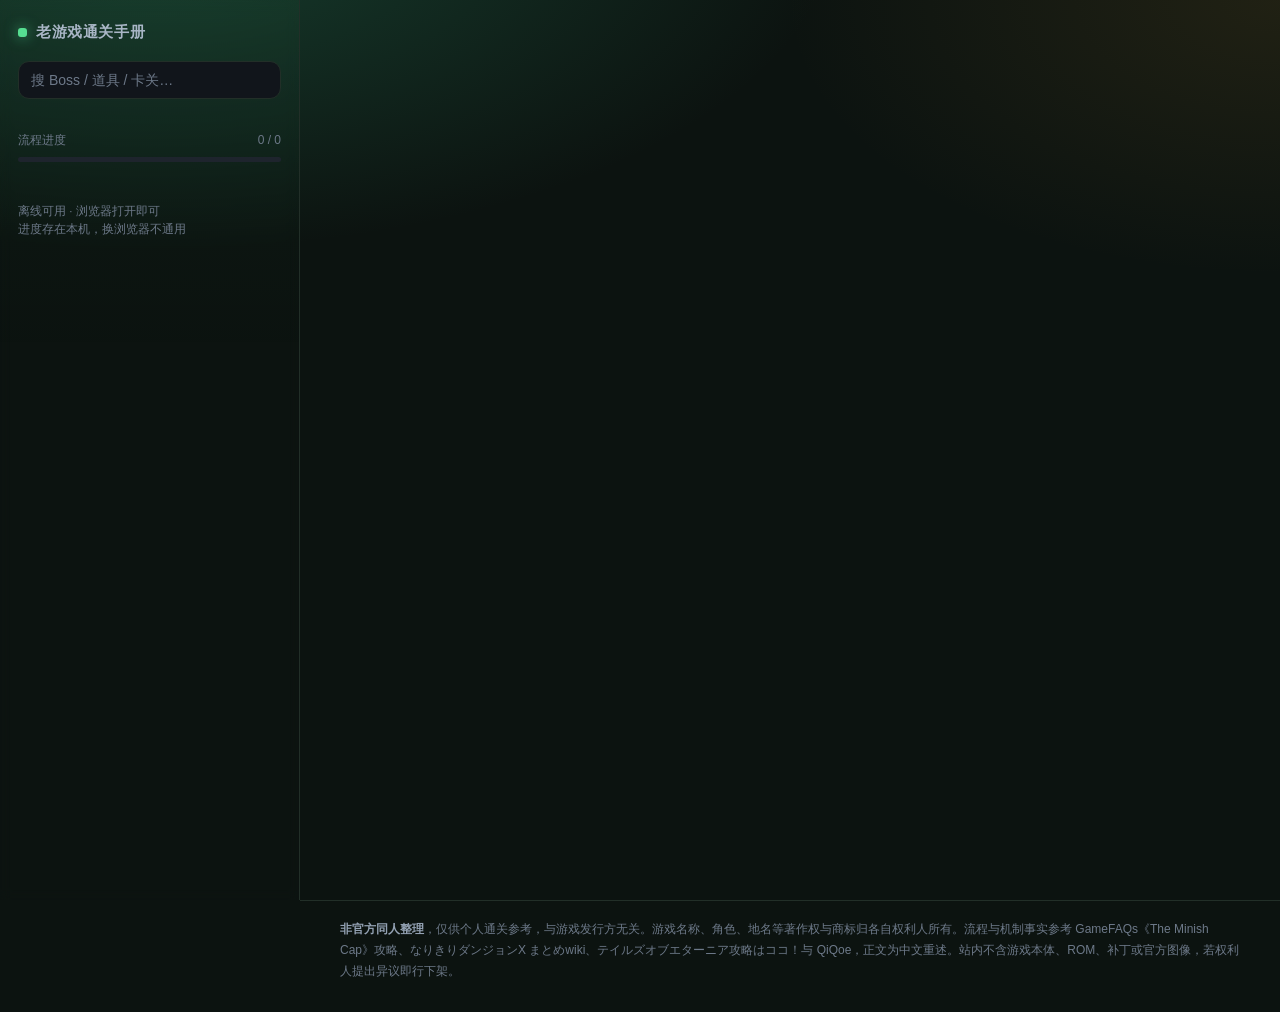
==== src/shell.html @ a6a01b3b "feat: 改名老游戏通关手册，加 favicon，补强校验与进度保护 - build：读真实数据校验结构、标签、主题、署名、favicon 与内联脚本语法 - 新增 progress.lock.js" ====
<!doctype html>
<html lang="zh-CN">
<head>
<meta charset="utf-8">
<meta name="viewport" content="width=device-width,initial-scale=1,viewport-fit=cover">
<meta name="theme-color" content="#0d0f13">
<title>老游戏通关手册 · 离线边玩边查</title>
<link rel="icon" type="image/svg+xml" href="data:image/svg+xml,%3Csvg xmlns='http://www.w3.org/2000/svg' viewBox='0 0 32 32'%3E%3Crect width='32' height='32' rx='7' fill='%2310161a'/%3E%3Crect x='5' y='6' width='22' height='15' rx='2.5' fill='%2356dd91'/%3E%3Cpath d='M10.5 13.5l4 4 7-7.5' fill='none' stroke='%2310161a' stroke-width='3' stroke-linecap='round' stroke-linejoin='round'/%3E%3Crect x='7' y='24' width='7' height='2.5' rx='1.25' fill='%23849cff'/%3E%3Ccircle cx='23' cy='25.25' r='2' fill='%23ffc861'/%3E%3C/svg%3E">
<style>
  /* ---------- 主题：默认 = 缩小帽（海拉尔绿 + 金） ---------- */
  body{
    --bg:#0c1310; --panel:#131b17; --panel2:#18211c;
    --line:#222f28; --line2:#2f4037;
    --acc:#56dd91; --acc2:#ffc861; --acc-ink:#052a1b;
    --done-title:#a7bcb0; --focus:#3d6a55;
    --glow1:rgba(38,124,90,.40); --glow2:rgba(150,112,40,.15);
    --pbar-a:#33b877; --pbar-b:#8ef0bd;
    --a04:rgba(86,221,145,.04); --a06:rgba(86,221,145,.06);
    --a09:rgba(86,221,145,.09); --a10:rgba(86,221,145,.10);
    --a12:rgba(86,221,145,.12); --a15:rgba(86,221,145,.15);
    --a22:rgba(86,221,145,.22); --a28:rgba(86,221,145,.28);
    --a45:rgba(86,221,145,.45); --a70:rgba(86,221,145,.70);
  }
  /* ---------- 主题：幻想传说 X（时空蓝 + 神枪金） ---------- */
  body[data-game="topx"]{
    --bg:#0a0c15; --panel:#131728; --panel2:#191e32;
    --line:#242a41; --line2:#323a58;
    --acc:#849cff; --acc2:#ffcf70; --acc-ink:#0a1030;
    --done-title:#a9b4d2; --focus:#4a5a9a;
    --glow1:rgba(46,62,152,.45); --glow2:rgba(118,72,168,.22);
    --pbar-a:#5a74e0; --pbar-b:#a9b8ff;
    --a04:rgba(132,156,255,.04); --a06:rgba(132,156,255,.06);
    --a09:rgba(132,156,255,.09); --a10:rgba(132,156,255,.10);
    --a12:rgba(132,156,255,.12); --a15:rgba(132,156,255,.15);
    --a22:rgba(132,156,255,.22); --a28:rgba(132,156,255,.28);
    --a45:rgba(132,156,255,.45); --a70:rgba(132,156,255,.70);
  }
  /* ---------- 主题：永恒传说（晶灵紫 + 水晶青） ---------- */
  body[data-game="eternia"]{
    --bg:#0b0a14; --panel:#141223; --panel2:#1a1730;
    --line:#272342; --line2:#353056;
    --acc:#b48cff; --acc2:#7ee0ff; --acc-ink:#170b33;
    --done-title:#b3aecb; --focus:#5b4a86;
    --glow1:rgba(88,56,168,.44); --glow2:rgba(36,118,150,.20);
    --pbar-a:#8a6be0; --pbar-b:#d4bcff;
    --a04:rgba(180,140,255,.04); --a06:rgba(180,140,255,.06);
    --a09:rgba(180,140,255,.09); --a10:rgba(180,140,255,.10);
    --a12:rgba(180,140,255,.12); --a15:rgba(180,140,255,.15);
    --a22:rgba(180,140,255,.22); --a28:rgba(180,140,255,.28);
    --a45:rgba(180,140,255,.45); --a70:rgba(180,140,255,.70);
  }

  *{box-sizing:border-box;-webkit-tap-highlight-color:transparent}
  html,body{height:100%}
  body{
    margin:0;color:#e7ecf3;
    font:16px/1.65 -apple-system,BlinkMacSystemFont,"PingFang SC","Hiragino Sans GB","Microsoft YaHei","Noto Sans SC",sans-serif;
    background:
      radial-gradient(1100px 520px at 12% -8%, var(--glow1), transparent 62%),
      radial-gradient(900px 500px at 100% 0%, var(--glow2), transparent 55%),
      var(--bg);
    background-attachment:fixed;
  }
  .app{display:grid;grid-template-columns:300px minmax(0,1fr);min-height:100vh;min-height:100dvh}

  /* ---------- rail ---------- */
  .rail{
    position:sticky;top:0;height:100vh;height:100dvh;overflow:auto;
    padding:20px 18px 24px;
    border-right:1px solid var(--line);
    background:linear-gradient(180deg, var(--a04), transparent 40%);
    backdrop-filter:blur(6px);
  }
  .brand{display:flex;align-items:center;gap:9px;font-weight:700;letter-spacing:.04em;font-size:15px;color:#a9b6c6}
  .brand i{width:9px;height:9px;border-radius:3px;background:var(--acc);display:block;box-shadow:0 0 14px var(--a70)}
  .search{margin:16px 0 14px}
  .search input{
    width:100%;padding:10px 12px;border-radius:11px;border:1px solid var(--line);
    background:#11151b;color:#e7ecf3;font-size:14px;outline:none;
  }
  .search input:focus{border-color:var(--focus);box-shadow:0 0 0 3px var(--a10)}
  .search input::placeholder{color:#6d7989}

  .gtabs{display:flex;flex-direction:column;gap:8px;margin-bottom:18px}
  .gtab{
    text-align:left;padding:10px 12px;border-radius:12px;cursor:pointer;
    border:1px solid var(--line);background:#12161d;color:#94a1b2;
    font-size:14px;line-height:1.35;transition:background-color .2s,border-color .2s;
  }
  .gtab b{display:block;font-size:14.5px;color:#e7ecf3;font-weight:600}
  .gtab b::before{content:"";display:inline-block;width:7px;height:7px;border-radius:2px;margin-right:7px;vertical-align:1px;background:var(--dot)}
  .gtab.on b::before{box-shadow:0 0 9px currentColor}
  .gtab span{font-size:12px;color:#6d7989}
  .gtab.on{border-color:var(--a45);background:var(--a09)}
  .gtab.on b{color:var(--acc)}

  .pwrap{margin:4px 0 18px}
  .ptext{display:flex;justify-content:space-between;font-size:12px;color:#6d7989;margin-bottom:6px}
  .pbar{height:5px;border-radius:99px;background:#1e242d;overflow:hidden}
  .pbar i{display:block;height:100%;width:0;border-radius:99px;background:linear-gradient(90deg,var(--pbar-a),var(--pbar-b));transition:width .3s}

  .toc{display:flex;flex-direction:column;gap:2px}
  .toc .tgroup{font-size:11.5px;letter-spacing:.12em;color:#6d7989;margin:14px 0 6px;text-transform:uppercase}
  .toc a{
    display:block;padding:6px 9px;border-radius:8px;color:#94a1b2;
    text-decoration:none;font-size:13.5px;border-left:2px solid transparent;
  }
  .toc a:hover{background:#151a21;color:#e7ecf3}
  .toc a.sub{padding-left:16px;font-size:13px;color:#6d7989}
  .toc a.sub.done{color:var(--done-title);text-decoration:line-through;opacity:.65}
  .railfoot{margin-top:22px;font-size:11.5px;color:#6d7989;line-height:1.6}

  .sitefoot{grid-column:2;border-top:1px solid var(--line);padding:18px 40px 30px;
    font-size:12px;color:#6d7989;line-height:1.75}
  .sitefoot p{margin:0 auto;max-width:900px}
  .sitefoot b{color:#93a1b3;font-weight:600}

  /* ---------- main ---------- */
  .main{padding:34px 40px 90px;max-width:900px;width:100%;margin:0 auto}

  .hero h1{margin:6px 0 4px;font-size:29px;letter-spacing:-.01em}
  .hero .sub{color:#94a1b2;font-size:14px}
  .metas{display:flex;flex-wrap:wrap;gap:8px;margin:16px 0 18px}
  .meta{font-size:12.5px;color:#c3cfdd;background:#151b23;border:1px solid var(--line);padding:5px 10px;border-radius:99px}
  .meta b{color:var(--acc);font-weight:600}
  .intro{color:#c2ccd9;font-size:15px;border-left:2px solid var(--line2);padding-left:14px;margin:0 0 22px}
  .intro p{margin:0 0 8px}
  .intro p:last-child{margin:0}

  .next{
    display:flex;gap:12px;align-items:center;padding:13px 15px;margin:0 0 30px;
    border-radius:14px;border:1px dashed var(--a45);background:var(--a06);
    font-size:14px;color:#cfe0ea;
  }
  .next b{color:var(--acc)}
  .next .k{font-size:11.5px;color:#6d7989;letter-spacing:.1em}

  h2.sec{font-size:13px;letter-spacing:.16em;color:#6d7989;text-transform:uppercase;margin:38px 0 14px;display:flex;align-items:center;gap:10px}
  h2.sec::after{content:"";flex:1;height:1px;background:var(--line)}

  /* ---------- chapter ---------- */
  .card{border:1px solid var(--line);border-radius:16px;background:linear-gradient(180deg,rgba(255,255,255,.022),transparent 55%),var(--panel);margin-bottom:10px;overflow:hidden}
  .chead{display:flex;align-items:center;gap:12px;padding:14px 14px;cursor:pointer;user-select:none}
  .cnum{
    flex:none;width:30px;height:30px;border-radius:9px;display:grid;place-items:center;
    font-size:13.5px;font-weight:700;color:var(--acc);
    background:var(--a10);border:1px solid var(--a22);
  }
  .ctitle{flex:1;min-width:0}
  .ctitle h3{margin:0;font-size:16px;font-weight:600;line-height:1.35}
  .carea{display:block;font-size:12px;color:#6d7989;margin-top:2px}
  .donebtn{
    flex:none;width:38px;height:38px;border-radius:11px;cursor:pointer;
    border:1px solid var(--line2);background:#141a21;color:#4d5a6b;font-size:16px;
  }
  .donebtn:hover{border-color:var(--focus);color:var(--acc)}
  .chapter.done{border-color:var(--a28);background:linear-gradient(180deg,var(--a04),transparent 60%),var(--panel)}
  .chapter.done .cnum{background:var(--acc);color:var(--acc-ink);border-color:var(--acc)}
  .chapter.done .donebtn{color:var(--acc);border-color:var(--a45);background:var(--a12)}
  .chapter.done h3{color:var(--done-title)}

  .cbody{display:none;padding:2px 16px 16px;border-top:1px dashed var(--line)}
  .chapter.open .cbody{display:block}
  .goal{margin:12px 0 8px;font-size:14.5px;color:#dbe4ee}
  .goal b{color:var(--acc);font-weight:600}

  ol.steps{margin:8px 0 12px;padding:0;list-style:none;counter-reset:s}
  ol.steps li{position:relative;padding-left:26px;margin:7px 0;font-size:14.5px;color:#c8d2de;line-height:1.7}
  ol.steps li::before{
    counter-increment:s;content:counter(s);
    position:absolute;left:0;top:3px;width:18px;height:18px;border-radius:6px;
    display:grid;place-items:center;font-size:11px;color:var(--acc);
    background:#1a232c;border:1px solid #27313d;
  }
  .chips{display:flex;flex-wrap:wrap;gap:6px;margin:10px 0 4px}
  .chip{font-size:12.5px;padding:3px 9px;border-radius:99px;background:#1b2330;border:1px solid #2b3544;color:#a9bdd2}
  .chip.key{color:var(--acc2);border-color:rgba(255,200,97,.3);background:rgba(255,200,97,.07)}
  .jp{font-style:normal;font-size:.84em;color:#6f7b8b;letter-spacing:.01em}
  .warn,.bossbox,.tip{margin:10px 0 0;padding:10px 12px;border-radius:10px;font-size:13.5px;line-height:1.65}
  .warn{border-left:3px solid var(--acc2);background:rgba(255,200,97,.06);color:#e8d5ac}
  .bossbox{border-left:3px solid #ff8a8a;background:rgba(255,138,138,.06);color:#efc5c5}
  .tip{border-left:3px solid #7ab8ff;background:rgba(122,184,255,.06);color:#c2d7ee}
  .warn b,.bossbox b,.tip b{font-weight:700}
  .warn b{color:var(--acc2)} .bossbox b{color:#ff8a8a} .tip b{color:#7ab8ff}

  /* ---------- qa ---------- */
  details.qa{border:1px solid var(--line);border-radius:12px;background:var(--panel);margin-bottom:8px;overflow:hidden}
  details.qa summary{list-style:none;cursor:pointer;padding:14px 14px;font-size:14.5px;display:flex;gap:10px;align-items:flex-start}
  details.qa summary::-webkit-details-marker{display:none}
  details.qa summary::before{content:"?";flex:none;width:20px;height:20px;border-radius:6px;display:grid;place-items:center;font-size:12px;font-weight:700;color:var(--acc2);background:rgba(255,200,97,.1);margin-top:1px}
  details.qa p{margin:0;padding:0 16px 14px 44px;color:#b9c5d3;font-size:14px}

  /* ---------- checklist ---------- */
  .cgroup{border:1px solid var(--line);border-radius:14px;background:var(--panel);padding:6px 6px 8px;margin-bottom:10px}
  .cgroup h4{margin:8px 10px 6px;font-size:12.5px;letter-spacing:.1em;color:#6d7989;display:flex;justify-content:space-between}
  .cgroup h4 span{color:#5b6a7a;letter-spacing:0}
  .cgroup h4.full{color:var(--acc)}
  label.chk{display:flex;gap:10px;align-items:flex-start;padding:10px 10px;border-radius:9px;cursor:pointer;font-size:14px;color:#c6d1de}
  label.chk:hover{background:#181e26}
  label.chk input{
    appearance:none;flex:none;width:19px;height:19px;margin:2px 0 0;border-radius:6px;
    border:1.5px solid #38424f;background:#12171d;cursor:pointer;position:relative;
  }
  label.chk input:checked{background:var(--a15);border-color:var(--acc)}
  label.chk input:checked::after{content:"";position:absolute;left:5px;top:1.5px;width:5px;height:10px;border:solid var(--acc);border-width:0 2px 2px 0;transform:rotate(42deg)}
  label.chk input:checked ~ span{color:#6d7c88;text-decoration:line-through}

  /* ---------- boss ---------- */
  .bossrow{display:grid;grid-template-columns:170px 1fr;gap:12px;padding:11px 14px;border-bottom:1px solid var(--line);font-size:14px}
  .bossrow:last-child{border-bottom:0}
  .bossrow .bn{color:#f0c9c9;font-weight:600}
  .bossrow .bn small{display:block;color:#6d7989;font-weight:400;font-size:12px;margin-top:2px}
  .bossrow .bt{color:#bcc8d6}

  .hidden{display:none !important}
  .nores{padding:24px;text-align:center;color:#6d7989;font-size:14px}

  @media (max-width:880px){
    .app{grid-template-columns:1fr}
    .rail{position:static;height:auto;border-right:0;border-bottom:1px solid var(--line);padding:14px 14px 12px}
    .brand{font-size:13px}
    .gtabs{flex-direction:row;margin-bottom:12px}
    .gtab{flex:1;padding:9px 10px}
    .gtab b{font-size:13px}
    .pwrap{margin-bottom:12px}
    .toc{display:none}
    .railfoot{display:none}
    .main{padding:22px 16px 80px;max-width:none}
    .sitefoot{grid-column:1;padding:16px 16px 26px}
    .hero h1{font-size:24px}
    .bossrow{grid-template-columns:1fr;gap:4px}
  }
</style>
</head>
<body>
<div class="app">
  <aside class="rail">
    <div class="brand"><i></i>老游戏通关手册</div>
    <div class="search"><input id="search" type="search" placeholder="搜 Boss / 道具 / 卡关…" autocomplete="off"></div>
    <div class="gtabs" id="gtabs"></div>
    <div class="pwrap">
      <div class="ptext"><span>流程进度</span><span id="ptext">0 / 0</span></div>
      <div class="pbar"><i id="pfill"></i></div>
    </div>
    <nav class="toc" id="toc"></nav>
    <div class="railfoot">离线可用 · 浏览器打开即可<br>进度存在本机，换浏览器不通用</div>
  </aside>
  <main class="main" id="main"></main>
  <footer class="sitefoot">
    <p><b>非官方同人整理</b>，仅供个人通关参考，与游戏发行方无关。游戏名称、角色、地名等著作权与商标归各自权利人所有。流程与机制事实参考 GameFAQs《The Minish Cap》攻略、なりきりダンジョンX まとめwiki、テイルズオブエターニア攻略はココ！与 QiQoe，正文为中文重述。站内不含游戏本体、ROM、补丁或官方图像，若权利人提出异议即行下架。</p>
  </footer>
</div>

<script>
/* =========================================================
   数据
   ========================================================= */
const GAMES = [
/* __GAMES__ */
];

/* =========================================================
   状态
   ========================================================= */
const KEY="retroGuide.v1";
let state={game:"minish",done:{},checks:{}};
try{
  const raw=localStorage.getItem(KEY);
  if(raw){
    const p=JSON.parse(raw);
    if(p&&p.done&&p.checks){state=p; if(!state.game)state.game="minish";}
  }
}catch(e){}
function save(){try{localStorage.setItem(KEY,JSON.stringify(state))}catch(e){}}

const $=(s,r=document)=>r.querySelector(s);
const esc=s=>String(s).replace(/&/g,"&amp;").replace(/</g,"&lt;").replace(/>/g,"&gt;");
const gid=()=>state.game;
const game=()=>GAMES.find(g=>g.id===state.game);
const doneList=()=>state.done[gid()]||(state.done[gid()]=[]);
const isDone=id=>doneList().includes(id);

/* =========================================================
   渲染
   ========================================================= */
function renderTabs(){
  $("#gtabs").innerHTML=GAMES.map(g=>
    `<button class="gtab ${g.id===state.game?"on":""}" data-g="${g.id}" style="--dot:${g.accent}"><b>${esc(g.short)}</b><span>${esc(g.tabs)}</span></button>`
  ).join("");
  $("#gtabs").querySelectorAll("[data-g]").forEach(b=>b.onclick=()=>{state.game=b.dataset.g;save();build();window.scrollTo({top:0});});
}

function renderToc(){
  const g=game();
  let h=`<div class="tgroup">本作</div>
    <a href="#top" data-go="top">概览</a>
    <a href="#flow" data-go="flow">流程（${g.chapters.length} 章）</a>
    <a href="#help" data-go="help">卡关急救</a>
    <a href="#collect" data-go="collect">收集清单</a>
    <a href="#boss" data-go="boss">Boss 速查</a>
    <div class="tgroup">章节</div>`;
  h+=g.chapters.map(c=>`<a href="#ch-${c.id}" data-go="ch-${c.id}" class="sub ${isDone(c.id)?"done":""}">${c.n}. ${esc(c.title)}</a>`).join("");
  $("#toc").innerHTML=h;
  $("#toc").querySelectorAll("[data-go]").forEach(a=>a.onclick=e=>{
    e.preventDefault();
    const t=document.getElementById(a.dataset.go);
    if(t){
      const card=t.closest(".chapter"); if(card)card.classList.add("open");
      t.scrollIntoView({behavior:"smooth",block:"start"});
    }
  });
}

function renderProgress(){
  const g=game();
  const total=g.chapters.length;
  const done=g.chapters.filter(c=>isDone(c.id)).length;
  const pct=total?Math.round(done/total*100):0;
  $("#pfill").style.width=pct+"%";
  $("#ptext").textContent=done+" / "+total;
}

function chapterHTML(c){
  const done=isDone(c.id);
  const searchTxt=[c.title,c.area,c.goal,(c.steps||[]).join(" "),(c.items||[]).join(" "),(c.warn||[]).join(" "),c.boss?c.boss.name+" "+c.boss.tip:""].join(" ").replace(/<[^>]+>/g," ").toLowerCase();
  return `<article class="card chapter ${done?"done":""}" id="ch-${c.id}" data-search="${esc(searchTxt)}">
    <header class="chead" data-toggle="${c.id}">
      <span class="cnum">${c.n}</span>
      <div class="ctitle"><h3>${esc(c.title)}</h3><span class="carea">${esc(c.area)}</span></div>
      <button class="donebtn" data-done="${c.id}" aria-pressed="${done}" title="标记完成">✓</button>
    </header>
    <div class="cbody">
      <p class="goal"><b>目标</b>　${c.goal}</p>
      <ol class="steps">${(c.steps||[]).map(s=>`<li>${s}</li>`).join("")}</ol>
      ${(c.items&&c.items.length)?`<div class="chips">${c.items.map(i=>`<span class="chip key">${esc(i)}</span>`).join("")}</div>`:""}
      ${(c.warn||[]).map(w=>`<div class="warn"><b>易漏 / 卡点</b>　${w}</div>`).join("")}
      ${c.boss?`<div class="bossbox"><b>${esc(c.boss.name)}</b>　${c.boss.tip}</div>`:""}
      ${c.tip?`<div class="tip"><b>提示</b>　${c.tip}</div>`:""}
    </div>
  </article>`;
}

function build(){
  const g=game();
  document.body.dataset.game=g.id;
  const mt=document.querySelector('meta[name="theme-color"]');
  if(mt)mt.setAttribute("content",getComputedStyle(document.body).getPropertyValue("--bg").trim());
  renderTabs();renderToc();renderProgress();
  const firstUndone=g.chapters.find(c=>!isDone(c.id));
  $("#main").innerHTML=`
  <div id="top">
    <section class="hero">
      <h1>${esc(g.title)}</h1>
      <div class="sub">${esc(g.sub)}</div>
      <div class="metas">${g.metas.map(m=>`<span class="meta">${m}</span>`).join("")}</div>
      <div class="intro">${g.intro.map(p=>`<p>${p}</p>`).join("")}</div>
      ${firstUndone?`<div class="next"><div style="flex:1"><div class="k">现在该做</div><b>第 ${firstUndone.n} 章 · ${esc(firstUndone.title)}</b></div></div>`:`<div class="next"><div style="flex:1"><b>全部章节已完成 · 去补收集吧</b></div></div>`}
    </section>
  </div>

  <h2 class="sec" id="flow">流程</h2>
  <div id="chapters">${g.chapters.length?g.chapters.map(chapterHTML).join(""):'<div class="nores">内容整理中…</div>'}</div>

  <h2 class="sec" id="help">卡关急救</h2>
  <div id="qas">${g.qa.length?g.qa.map(q=>{
      const t=(q.q+" "+q.a).toLowerCase();
      return `<details class="qa" data-search="${esc(t)}"><summary>${esc(q.q)}</summary><p>${q.a}</p></details>`;
    }).join(""):'<div class="nores">内容整理中…</div>'}</div>

  <h2 class="sec" id="collect">收集清单</h2>
  <div id="checks">${g.checks.length?g.checks.map((grp,gi)=>{
      const items=grp.items.map((it,i)=>{
        const k=gid()+"-"+gi+"-"+i;
        const on=!!(state.checks[gid()]&&state.checks[gid()][k]);
        return `<label class="chk" data-search="${esc(it.toLowerCase())}"><input type="checkbox" data-chk="${k}" ${on?"checked":""}><span>${esc(it)}</span></label>`;
      }).join("");
      return `<div class="cgroup"><h4>${esc(grp.t)}<span data-cnt="${gi}"></span></h4>${items}</div>`;
    }).join(""):'<div class="nores">内容整理中…</div>'}</div>

  <h2 class="sec" id="boss">Boss 速查</h2>
  <div id="bosses">${g.bosses.length?g.bosses.map(b=>`<div class="card"><div class="bossrow" data-search="${esc((b.n+" "+b.s+" "+b.t).toLowerCase())}"><div class="bn">${esc(b.n)}<small>${esc(b.s)}</small></div><div class="bt">${b.t}</div></div></div>`).join(""):'<div class="nores">内容整理中…</div>'}</div>
  `;

  // 章节折叠
  $("#chapters").querySelectorAll(".chead").forEach(hd=>{
    hd.onclick=e=>{
      if(e.target.closest("[data-done]"))return;
      hd.parentElement.classList.toggle("open");
    };
  });
  // 完成标记
  $("#chapters").querySelectorAll("[data-done]").forEach(btn=>{
    btn.onclick=e=>{
      e.stopPropagation();
      const id=btn.dataset.done,list=doneList(),i=list.indexOf(id);
      if(i>=0)list.splice(i,1);else list.push(id);
      save();
      btn.closest(".chapter").classList.toggle("done",isDone(id));
      btn.setAttribute("aria-pressed",isDone(id));
      renderProgress();renderToc();updateNext();
    };
  });
  // 默认展开第一个未完成
  if(firstUndone){const el=document.getElementById("ch-"+firstUndone.id);if(el)el.classList.add("open");}
  // 勾选
  $("#checks").querySelectorAll("input[data-chk]").forEach(cb=>{
    cb.onchange=()=>{
      const g2=state.checks[gid()]||(state.checks[gid()]={});
      if(cb.checked)g2[cb.dataset.chk]=1;else delete g2[cb.dataset.chk];
      save();updateCounts();
    };
  });
  updateCounts();
  applySearch($("#search").value);
}

function updateNext(){
  const g=game(), el=document.querySelector(".next"); if(!el)return;
  const c=g.chapters.find(x=>!isDone(x.id));
  el.innerHTML = c
    ? `<div style="flex:1"><div class="k">现在该做</div><b>第 ${c.n} 章 · ${esc(c.title)}</b></div>`
    : `<div style="flex:1"><b>全部章节已完成 · 去补收集吧</b></div>`;
}

function updateCounts(){
  const g=game();
  document.querySelectorAll(".cgroup").forEach((el,gi)=>{
    const boxes=el.querySelectorAll("input[data-chk]");
    const on=[...boxes].filter(b=>b.checked).length;
    const c=el.querySelector("[data-cnt]");
    if(c)c.textContent=on+" / "+boxes.length;
    el.querySelector("h4").classList.toggle("full",on===boxes.length&&boxes.length>0);
  });
}

function applySearch(q){
  q=(q||"").trim().toLowerCase();
  const nodes=document.querySelectorAll("[data-search]");
  let hits=0;
  nodes.forEach(n=>{
    const ok=!q||n.dataset.search.includes(q);
    n.classList.toggle("hidden",!ok);
    if(ok&&q)hits++;
  });
  document.querySelectorAll(".chapter").forEach(c=>{
    const ok=!q||!c.classList.contains("hidden");
    if(q&&ok)c.classList.add("open");
  });
  ["#qas","#checks"].forEach(sel=>{
    document.querySelectorAll(sel+" [data-search]").forEach(n=>{
      if(n.classList.contains("hidden"))n.style.display="none";else n.style.display="";
    });
  });
  let nr=$("#nores");
  if(q&&!hits){
    if(!nr){nr=document.createElement("div");nr.id="nores";nr.className="nores";nr.textContent="没有匹配，换个词试试";$("#main").appendChild(nr);}
  }else if(nr){nr.remove();}
}

$("#search").addEventListener("input",e=>applySearch(e.target.value));
build();
</script>
</body>
</html>
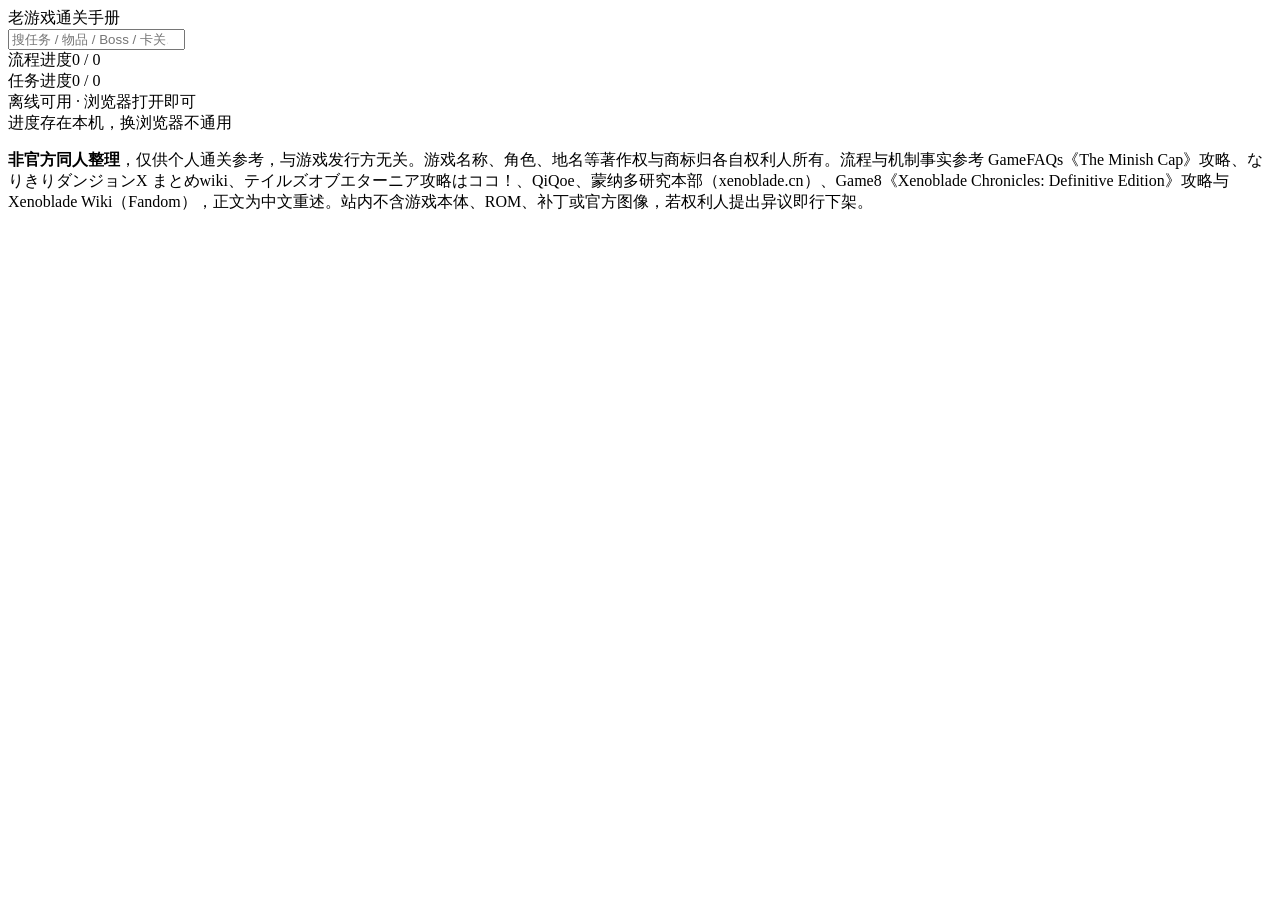
==== commit 566e19ac: "refactor(build): 把产物拆成 index.html + assets/ + games/，并接入异度之刃 - 构建从拼单文件改为生成骨架 index.html、样式 assets/ap" ====
--- a/src/shell.html
+++ b/src/shell.html
@@ -6,459 +6,34 @@
 <meta name="theme-color" content="#0d0f13">
 <title>老游戏通关手册 · 离线边玩边查</title>
 <link rel="icon" type="image/svg+xml" href="data:image/svg+xml,%3Csvg xmlns='http://www.w3.org/2000/svg' viewBox='0 0 32 32'%3E%3Crect width='32' height='32' rx='7' fill='%2310161a'/%3E%3Crect x='5' y='6' width='22' height='15' rx='2.5' fill='%2356dd91'/%3E%3Cpath d='M10.5 13.5l4 4 7-7.5' fill='none' stroke='%2310161a' stroke-width='3' stroke-linecap='round' stroke-linejoin='round'/%3E%3Crect x='7' y='24' width='7' height='2.5' rx='1.25' fill='%23849cff'/%3E%3Ccircle cx='23' cy='25.25' r='2' fill='%23ffc861'/%3E%3C/svg%3E">
-<style>
-  /* ---------- 主题：默认 = 缩小帽（海拉尔绿 + 金） ---------- */
-  body{
-    --bg:#0c1310; --panel:#131b17; --panel2:#18211c;
-    --line:#222f28; --line2:#2f4037;
-    --acc:#56dd91; --acc2:#ffc861; --acc-ink:#052a1b;
-    --done-title:#a7bcb0; --focus:#3d6a55;
-    --glow1:rgba(38,124,90,.40); --glow2:rgba(150,112,40,.15);
-    --pbar-a:#33b877; --pbar-b:#8ef0bd;
-    --a04:rgba(86,221,145,.04); --a06:rgba(86,221,145,.06);
-    --a09:rgba(86,221,145,.09); --a10:rgba(86,221,145,.10);
-    --a12:rgba(86,221,145,.12); --a15:rgba(86,221,145,.15);
-    --a22:rgba(86,221,145,.22); --a28:rgba(86,221,145,.28);
-    --a45:rgba(86,221,145,.45); --a70:rgba(86,221,145,.70);
-  }
-  /* ---------- 主题：幻想传说 X（时空蓝 + 神枪金） ---------- */
-  body[data-game="topx"]{
-    --bg:#0a0c15; --panel:#131728; --panel2:#191e32;
-    --line:#242a41; --line2:#323a58;
-    --acc:#849cff; --acc2:#ffcf70; --acc-ink:#0a1030;
-    --done-title:#a9b4d2; --focus:#4a5a9a;
-    --glow1:rgba(46,62,152,.45); --glow2:rgba(118,72,168,.22);
-    --pbar-a:#5a74e0; --pbar-b:#a9b8ff;
-    --a04:rgba(132,156,255,.04); --a06:rgba(132,156,255,.06);
-    --a09:rgba(132,156,255,.09); --a10:rgba(132,156,255,.10);
-    --a12:rgba(132,156,255,.12); --a15:rgba(132,156,255,.15);
-    --a22:rgba(132,156,255,.22); --a28:rgba(132,156,255,.28);
-    --a45:rgba(132,156,255,.45); --a70:rgba(132,156,255,.70);
-  }
-  /* ---------- 主题：永恒传说（晶灵紫 + 水晶青） ---------- */
-  body[data-game="eternia"]{
-    --bg:#0b0a14; --panel:#141223; --panel2:#1a1730;
-    --line:#272342; --line2:#353056;
-    --acc:#b48cff; --acc2:#7ee0ff; --acc-ink:#170b33;
-    --done-title:#b3aecb; --focus:#5b4a86;
-    --glow1:rgba(88,56,168,.44); --glow2:rgba(36,118,150,.20);
-    --pbar-a:#8a6be0; --pbar-b:#d4bcff;
-    --a04:rgba(180,140,255,.04); --a06:rgba(180,140,255,.06);
-    --a09:rgba(180,140,255,.09); --a10:rgba(180,140,255,.10);
-    --a12:rgba(180,140,255,.12); --a15:rgba(180,140,255,.15);
-    --a22:rgba(180,140,255,.22); --a28:rgba(180,140,255,.28);
-    --a45:rgba(180,140,255,.45); --a70:rgba(180,140,255,.70);
-  }
-
-  *{box-sizing:border-box;-webkit-tap-highlight-color:transparent}
-  html,body{height:100%}
-  body{
-    margin:0;color:#e7ecf3;
-    font:16px/1.65 -apple-system,BlinkMacSystemFont,"PingFang SC","Hiragino Sans GB","Microsoft YaHei","Noto Sans SC",sans-serif;
-    background:
-      radial-gradient(1100px 520px at 12% -8%, var(--glow1), transparent 62%),
-      radial-gradient(900px 500px at 100% 0%, var(--glow2), transparent 55%),
-      var(--bg);
-    background-attachment:fixed;
-  }
-  .app{display:grid;grid-template-columns:300px minmax(0,1fr);min-height:100vh;min-height:100dvh}
-
-  /* ---------- rail ---------- */
-  .rail{
-    position:sticky;top:0;height:100vh;height:100dvh;overflow:auto;
-    padding:20px 18px 24px;
-    border-right:1px solid var(--line);
-    background:linear-gradient(180deg, var(--a04), transparent 40%);
-    backdrop-filter:blur(6px);
-  }
-  .brand{display:flex;align-items:center;gap:9px;font-weight:700;letter-spacing:.04em;font-size:15px;color:#a9b6c6}
-  .brand i{width:9px;height:9px;border-radius:3px;background:var(--acc);display:block;box-shadow:0 0 14px var(--a70)}
-  .search{margin:16px 0 14px}
-  .search input{
-    width:100%;padding:10px 12px;border-radius:11px;border:1px solid var(--line);
-    background:#11151b;color:#e7ecf3;font-size:14px;outline:none;
-  }
-  .search input:focus{border-color:var(--focus);box-shadow:0 0 0 3px var(--a10)}
-  .search input::placeholder{color:#6d7989}
-
-  .gtabs{display:flex;flex-direction:column;gap:8px;margin-bottom:18px}
-  .gtab{
-    text-align:left;padding:10px 12px;border-radius:12px;cursor:pointer;
-    border:1px solid var(--line);background:#12161d;color:#94a1b2;
-    font-size:14px;line-height:1.35;transition:background-color .2s,border-color .2s;
-  }
-  .gtab b{display:block;font-size:14.5px;color:#e7ecf3;font-weight:600}
-  .gtab b::before{content:"";display:inline-block;width:7px;height:7px;border-radius:2px;margin-right:7px;vertical-align:1px;background:var(--dot)}
-  .gtab.on b::before{box-shadow:0 0 9px currentColor}
-  .gtab span{font-size:12px;color:#6d7989}
-  .gtab.on{border-color:var(--a45);background:var(--a09)}
-  .gtab.on b{color:var(--acc)}
-
-  .pwrap{margin:4px 0 18px}
-  .ptext{display:flex;justify-content:space-between;font-size:12px;color:#6d7989;margin-bottom:6px}
-  .pbar{height:5px;border-radius:99px;background:#1e242d;overflow:hidden}
-  .pbar i{display:block;height:100%;width:0;border-radius:99px;background:linear-gradient(90deg,var(--pbar-a),var(--pbar-b));transition:width .3s}
-
-  .toc{display:flex;flex-direction:column;gap:2px}
-  .toc .tgroup{font-size:11.5px;letter-spacing:.12em;color:#6d7989;margin:14px 0 6px;text-transform:uppercase}
-  .toc a{
-    display:block;padding:6px 9px;border-radius:8px;color:#94a1b2;
-    text-decoration:none;font-size:13.5px;border-left:2px solid transparent;
-  }
-  .toc a:hover{background:#151a21;color:#e7ecf3}
-  .toc a.sub{padding-left:16px;font-size:13px;color:#6d7989}
-  .toc a.sub.done{color:var(--done-title);text-decoration:line-through;opacity:.65}
-  .railfoot{margin-top:22px;font-size:11.5px;color:#6d7989;line-height:1.6}
-
-  .sitefoot{grid-column:2;border-top:1px solid var(--line);padding:18px 40px 30px;
-    font-size:12px;color:#6d7989;line-height:1.75}
-  .sitefoot p{margin:0 auto;max-width:900px}
-  .sitefoot b{color:#93a1b3;font-weight:600}
-
-  /* ---------- main ---------- */
-  .main{padding:34px 40px 90px;max-width:900px;width:100%;margin:0 auto}
-
-  .hero h1{margin:6px 0 4px;font-size:29px;letter-spacing:-.01em}
-  .hero .sub{color:#94a1b2;font-size:14px}
-  .metas{display:flex;flex-wrap:wrap;gap:8px;margin:16px 0 18px}
-  .meta{font-size:12.5px;color:#c3cfdd;background:#151b23;border:1px solid var(--line);padding:5px 10px;border-radius:99px}
-  .meta b{color:var(--acc);font-weight:600}
-  .intro{color:#c2ccd9;font-size:15px;border-left:2px solid var(--line2);padding-left:14px;margin:0 0 22px}
-  .intro p{margin:0 0 8px}
-  .intro p:last-child{margin:0}
-
-  .next{
-    display:flex;gap:12px;align-items:center;padding:13px 15px;margin:0 0 30px;
-    border-radius:14px;border:1px dashed var(--a45);background:var(--a06);
-    font-size:14px;color:#cfe0ea;
-  }
-  .next b{color:var(--acc)}
-  .next .k{font-size:11.5px;color:#6d7989;letter-spacing:.1em}
-
-  h2.sec{font-size:13px;letter-spacing:.16em;color:#6d7989;text-transform:uppercase;margin:38px 0 14px;display:flex;align-items:center;gap:10px}
-  h2.sec::after{content:"";flex:1;height:1px;background:var(--line)}
-
-  /* ---------- chapter ---------- */
-  .card{border:1px solid var(--line);border-radius:16px;background:linear-gradient(180deg,rgba(255,255,255,.022),transparent 55%),var(--panel);margin-bottom:10px;overflow:hidden}
-  .chead{display:flex;align-items:center;gap:12px;padding:14px 14px;cursor:pointer;user-select:none}
-  .cnum{
-    flex:none;width:30px;height:30px;border-radius:9px;display:grid;place-items:center;
-    font-size:13.5px;font-weight:700;color:var(--acc);
-    background:var(--a10);border:1px solid var(--a22);
-  }
-  .ctitle{flex:1;min-width:0}
-  .ctitle h3{margin:0;font-size:16px;font-weight:600;line-height:1.35}
-  .carea{display:block;font-size:12px;color:#6d7989;margin-top:2px}
-  .donebtn{
-    flex:none;width:38px;height:38px;border-radius:11px;cursor:pointer;
-    border:1px solid var(--line2);background:#141a21;color:#4d5a6b;font-size:16px;
-  }
-  .donebtn:hover{border-color:var(--focus);color:var(--acc)}
-  .chapter.done{border-color:var(--a28);background:linear-gradient(180deg,var(--a04),transparent 60%),var(--panel)}
-  .chapter.done .cnum{background:var(--acc);color:var(--acc-ink);border-color:var(--acc)}
-  .chapter.done .donebtn{color:var(--acc);border-color:var(--a45);background:var(--a12)}
-  .chapter.done h3{color:var(--done-title)}
-
-  .cbody{display:none;padding:2px 16px 16px;border-top:1px dashed var(--line)}
-  .chapter.open .cbody{display:block}
-  .goal{margin:12px 0 8px;font-size:14.5px;color:#dbe4ee}
-  .goal b{color:var(--acc);font-weight:600}
-
-  ol.steps{margin:8px 0 12px;padding:0;list-style:none;counter-reset:s}
-  ol.steps li{position:relative;padding-left:26px;margin:7px 0;font-size:14.5px;color:#c8d2de;line-height:1.7}
-  ol.steps li::before{
-    counter-increment:s;content:counter(s);
-    position:absolute;left:0;top:3px;width:18px;height:18px;border-radius:6px;
-    display:grid;place-items:center;font-size:11px;color:var(--acc);
-    background:#1a232c;border:1px solid #27313d;
-  }
-  .chips{display:flex;flex-wrap:wrap;gap:6px;margin:10px 0 4px}
-  .chip{font-size:12.5px;padding:3px 9px;border-radius:99px;background:#1b2330;border:1px solid #2b3544;color:#a9bdd2}
-  .chip.key{color:var(--acc2);border-color:rgba(255,200,97,.3);background:rgba(255,200,97,.07)}
-  .jp{font-style:normal;font-size:.84em;color:#6f7b8b;letter-spacing:.01em}
-  .warn,.bossbox,.tip{margin:10px 0 0;padding:10px 12px;border-radius:10px;font-size:13.5px;line-height:1.65}
-  .warn{border-left:3px solid var(--acc2);background:rgba(255,200,97,.06);color:#e8d5ac}
-  .bossbox{border-left:3px solid #ff8a8a;background:rgba(255,138,138,.06);color:#efc5c5}
-  .tip{border-left:3px solid #7ab8ff;background:rgba(122,184,255,.06);color:#c2d7ee}
-  .warn b,.bossbox b,.tip b{font-weight:700}
-  .warn b{color:var(--acc2)} .bossbox b{color:#ff8a8a} .tip b{color:#7ab8ff}
-
-  /* ---------- qa ---------- */
-  details.qa{border:1px solid var(--line);border-radius:12px;background:var(--panel);margin-bottom:8px;overflow:hidden}
-  details.qa summary{list-style:none;cursor:pointer;padding:14px 14px;font-size:14.5px;display:flex;gap:10px;align-items:flex-start}
-  details.qa summary::-webkit-details-marker{display:none}
-  details.qa summary::before{content:"?";flex:none;width:20px;height:20px;border-radius:6px;display:grid;place-items:center;font-size:12px;font-weight:700;color:var(--acc2);background:rgba(255,200,97,.1);margin-top:1px}
-  details.qa p{margin:0;padding:0 16px 14px 44px;color:#b9c5d3;font-size:14px}
-
-  /* ---------- checklist ---------- */
-  .cgroup{border:1px solid var(--line);border-radius:14px;background:var(--panel);padding:6px 6px 8px;margin-bottom:10px}
-  .cgroup h4{margin:8px 10px 6px;font-size:12.5px;letter-spacing:.1em;color:#6d7989;display:flex;justify-content:space-between}
-  .cgroup h4 span{color:#5b6a7a;letter-spacing:0}
-  .cgroup h4.full{color:var(--acc)}
-  label.chk{display:flex;gap:10px;align-items:flex-start;padding:10px 10px;border-radius:9px;cursor:pointer;font-size:14px;color:#c6d1de}
-  label.chk:hover{background:#181e26}
-  label.chk input{
-    appearance:none;flex:none;width:19px;height:19px;margin:2px 0 0;border-radius:6px;
-    border:1.5px solid #38424f;background:#12171d;cursor:pointer;position:relative;
-  }
-  label.chk input:checked{background:var(--a15);border-color:var(--acc)}
-  label.chk input:checked::after{content:"";position:absolute;left:5px;top:1.5px;width:5px;height:10px;border:solid var(--acc);border-width:0 2px 2px 0;transform:rotate(42deg)}
-  label.chk input:checked ~ span{color:#6d7c88;text-decoration:line-through}
-
-  /* ---------- boss ---------- */
-  .bossrow{display:grid;grid-template-columns:170px 1fr;gap:12px;padding:11px 14px;border-bottom:1px solid var(--line);font-size:14px}
-  .bossrow:last-child{border-bottom:0}
-  .bossrow .bn{color:#f0c9c9;font-weight:600}
-  .bossrow .bn small{display:block;color:#6d7989;font-weight:400;font-size:12px;margin-top:2px}
-  .bossrow .bt{color:#bcc8d6}
-
-  .hidden{display:none !important}
-  .nores{padding:24px;text-align:center;color:#6d7989;font-size:14px}
-
-  @media (max-width:880px){
-    .app{grid-template-columns:1fr}
-    .rail{position:static;height:auto;border-right:0;border-bottom:1px solid var(--line);padding:14px 14px 12px}
-    .brand{font-size:13px}
-    .gtabs{flex-direction:row;margin-bottom:12px}
-    .gtab{flex:1;padding:9px 10px}
-    .gtab b{font-size:13px}
-    .pwrap{margin-bottom:12px}
-    .toc{display:none}
-    .railfoot{display:none}
-    .main{padding:22px 16px 80px;max-width:none}
-    .sitefoot{grid-column:1;padding:16px 16px 26px}
-    .hero h1{font-size:24px}
-    .bossrow{grid-template-columns:1fr;gap:4px}
-  }
-</style>
+<link rel="stylesheet" href="assets/themes.css">
+<link rel="stylesheet" href="assets/app.css">
 </head>
 <body>
 <div class="app">
   <aside class="rail">
     <div class="brand"><i></i>老游戏通关手册</div>
-    <div class="search"><input id="search" type="search" placeholder="搜 Boss / 道具 / 卡关…" autocomplete="off"></div>
+    <div class="search"><input id="search" type="search" placeholder="搜任务 / 物品 / Boss / 卡关…" autocomplete="off"></div>
     <div class="gtabs" id="gtabs"></div>
     <div class="pwrap">
       <div class="ptext"><span>流程进度</span><span id="ptext">0 / 0</span></div>
       <div class="pbar"><i id="pfill"></i></div>
+    </div>
+    <div class="pwrap hidden" id="qpwrap">
+      <div class="ptext"><span>任务进度</span><span id="qptext">0 / 0</span></div>
+      <div class="pbar"><i id="qfillrail"></i></div>
     </div>
     <nav class="toc" id="toc"></nav>
     <div class="railfoot">离线可用 · 浏览器打开即可<br>进度存在本机，换浏览器不通用</div>
   </aside>
   <main class="main" id="main"></main>
   <footer class="sitefoot">
-    <p><b>非官方同人整理</b>，仅供个人通关参考，与游戏发行方无关。游戏名称、角色、地名等著作权与商标归各自权利人所有。流程与机制事实参考 GameFAQs《The Minish Cap》攻略、なりきりダンジョンX まとめwiki、テイルズオブエターニア攻略はココ！与 QiQoe，正文为中文重述。站内不含游戏本体、ROM、补丁或官方图像，若权利人提出异议即行下架。</p>
+    <p><b>非官方同人整理</b>，仅供个人通关参考，与游戏发行方无关。游戏名称、角色、地名等著作权与商标归各自权利人所有。流程与机制事实参考 GameFAQs《The Minish Cap》攻略、なりきりダンジョンX まとめwiki、テイルズオブエターニア攻略はココ！、QiQoe、蒙纳多研究本部（xenoblade.cn）、Game8《Xenoblade Chronicles: Definitive Edition》攻略与 Xenoblade Wiki（Fandom），正文为中文重述。站内不含游戏本体、ROM、补丁或官方图像，若权利人提出异议即行下架。</p>
   </footer>
 </div>
 
-<script>
-/* =========================================================
-   数据
-   ========================================================= */
-const GAMES = [
-/* __GAMES__ */
-];
-
-/* =========================================================
-   状态
-   ========================================================= */
-const KEY="retroGuide.v1";
-let state={game:"minish",done:{},checks:{}};
-try{
-  const raw=localStorage.getItem(KEY);
-  if(raw){
-    const p=JSON.parse(raw);
-    if(p&&p.done&&p.checks){state=p; if(!state.game)state.game="minish";}
-  }
-}catch(e){}
-function save(){try{localStorage.setItem(KEY,JSON.stringify(state))}catch(e){}}
-
-const $=(s,r=document)=>r.querySelector(s);
-const esc=s=>String(s).replace(/&/g,"&amp;").replace(/</g,"&lt;").replace(/>/g,"&gt;");
-const gid=()=>state.game;
-const game=()=>GAMES.find(g=>g.id===state.game);
-const doneList=()=>state.done[gid()]||(state.done[gid()]=[]);
-const isDone=id=>doneList().includes(id);
-
-/* =========================================================
-   渲染
-   ========================================================= */
-function renderTabs(){
-  $("#gtabs").innerHTML=GAMES.map(g=>
-    `<button class="gtab ${g.id===state.game?"on":""}" data-g="${g.id}" style="--dot:${g.accent}"><b>${esc(g.short)}</b><span>${esc(g.tabs)}</span></button>`
-  ).join("");
-  $("#gtabs").querySelectorAll("[data-g]").forEach(b=>b.onclick=()=>{state.game=b.dataset.g;save();build();window.scrollTo({top:0});});
-}
-
-function renderToc(){
-  const g=game();
-  let h=`<div class="tgroup">本作</div>
-    <a href="#top" data-go="top">概览</a>
-    <a href="#flow" data-go="flow">流程（${g.chapters.length} 章）</a>
-    <a href="#help" data-go="help">卡关急救</a>
-    <a href="#collect" data-go="collect">收集清单</a>
-    <a href="#boss" data-go="boss">Boss 速查</a>
-    <div class="tgroup">章节</div>`;
-  h+=g.chapters.map(c=>`<a href="#ch-${c.id}" data-go="ch-${c.id}" class="sub ${isDone(c.id)?"done":""}">${c.n}. ${esc(c.title)}</a>`).join("");
-  $("#toc").innerHTML=h;
-  $("#toc").querySelectorAll("[data-go]").forEach(a=>a.onclick=e=>{
-    e.preventDefault();
-    const t=document.getElementById(a.dataset.go);
-    if(t){
-      const card=t.closest(".chapter"); if(card)card.classList.add("open");
-      t.scrollIntoView({behavior:"smooth",block:"start"});
-    }
-  });
-}
-
-function renderProgress(){
-  const g=game();
-  const total=g.chapters.length;
-  const done=g.chapters.filter(c=>isDone(c.id)).length;
-  const pct=total?Math.round(done/total*100):0;
-  $("#pfill").style.width=pct+"%";
-  $("#ptext").textContent=done+" / "+total;
-}
-
-function chapterHTML(c){
-  const done=isDone(c.id);
-  const searchTxt=[c.title,c.area,c.goal,(c.steps||[]).join(" "),(c.items||[]).join(" "),(c.warn||[]).join(" "),c.boss?c.boss.name+" "+c.boss.tip:""].join(" ").replace(/<[^>]+>/g," ").toLowerCase();
-  return `<article class="card chapter ${done?"done":""}" id="ch-${c.id}" data-search="${esc(searchTxt)}">
-    <header class="chead" data-toggle="${c.id}">
-      <span class="cnum">${c.n}</span>
-      <div class="ctitle"><h3>${esc(c.title)}</h3><span class="carea">${esc(c.area)}</span></div>
-      <button class="donebtn" data-done="${c.id}" aria-pressed="${done}" title="标记完成">✓</button>
-    </header>
-    <div class="cbody">
-      <p class="goal"><b>目标</b>　${c.goal}</p>
-      <ol class="steps">${(c.steps||[]).map(s=>`<li>${s}</li>`).join("")}</ol>
-      ${(c.items&&c.items.length)?`<div class="chips">${c.items.map(i=>`<span class="chip key">${esc(i)}</span>`).join("")}</div>`:""}
-      ${(c.warn||[]).map(w=>`<div class="warn"><b>易漏 / 卡点</b>　${w}</div>`).join("")}
-      ${c.boss?`<div class="bossbox"><b>${esc(c.boss.name)}</b>　${c.boss.tip}</div>`:""}
-      ${c.tip?`<div class="tip"><b>提示</b>　${c.tip}</div>`:""}
-    </div>
-  </article>`;
-}
-
-function build(){
-  const g=game();
-  document.body.dataset.game=g.id;
-  const mt=document.querySelector('meta[name="theme-color"]');
-  if(mt)mt.setAttribute("content",getComputedStyle(document.body).getPropertyValue("--bg").trim());
-  renderTabs();renderToc();renderProgress();
-  const firstUndone=g.chapters.find(c=>!isDone(c.id));
-  $("#main").innerHTML=`
-  <div id="top">
-    <section class="hero">
-      <h1>${esc(g.title)}</h1>
-      <div class="sub">${esc(g.sub)}</div>
-      <div class="metas">${g.metas.map(m=>`<span class="meta">${m}</span>`).join("")}</div>
-      <div class="intro">${g.intro.map(p=>`<p>${p}</p>`).join("")}</div>
-      ${firstUndone?`<div class="next"><div style="flex:1"><div class="k">现在该做</div><b>第 ${firstUndone.n} 章 · ${esc(firstUndone.title)}</b></div></div>`:`<div class="next"><div style="flex:1"><b>全部章节已完成 · 去补收集吧</b></div></div>`}
-    </section>
-  </div>
-
-  <h2 class="sec" id="flow">流程</h2>
-  <div id="chapters">${g.chapters.length?g.chapters.map(chapterHTML).join(""):'<div class="nores">内容整理中…</div>'}</div>
-
-  <h2 class="sec" id="help">卡关急救</h2>
-  <div id="qas">${g.qa.length?g.qa.map(q=>{
-      const t=(q.q+" "+q.a).toLowerCase();
-      return `<details class="qa" data-search="${esc(t)}"><summary>${esc(q.q)}</summary><p>${q.a}</p></details>`;
-    }).join(""):'<div class="nores">内容整理中…</div>'}</div>
-
-  <h2 class="sec" id="collect">收集清单</h2>
-  <div id="checks">${g.checks.length?g.checks.map((grp,gi)=>{
-      const items=grp.items.map((it,i)=>{
-        const k=gid()+"-"+gi+"-"+i;
-        const on=!!(state.checks[gid()]&&state.checks[gid()][k]);
-        return `<label class="chk" data-search="${esc(it.toLowerCase())}"><input type="checkbox" data-chk="${k}" ${on?"checked":""}><span>${esc(it)}</span></label>`;
-      }).join("");
-      return `<div class="cgroup"><h4>${esc(grp.t)}<span data-cnt="${gi}"></span></h4>${items}</div>`;
-    }).join(""):'<div class="nores">内容整理中…</div>'}</div>
-
-  <h2 class="sec" id="boss">Boss 速查</h2>
-  <div id="bosses">${g.bosses.length?g.bosses.map(b=>`<div class="card"><div class="bossrow" data-search="${esc((b.n+" "+b.s+" "+b.t).toLowerCase())}"><div class="bn">${esc(b.n)}<small>${esc(b.s)}</small></div><div class="bt">${b.t}</div></div></div>`).join(""):'<div class="nores">内容整理中…</div>'}</div>
-  `;
-
-  // 章节折叠
-  $("#chapters").querySelectorAll(".chead").forEach(hd=>{
-    hd.onclick=e=>{
-      if(e.target.closest("[data-done]"))return;
-      hd.parentElement.classList.toggle("open");
-    };
-  });
-  // 完成标记
-  $("#chapters").querySelectorAll("[data-done]").forEach(btn=>{
-    btn.onclick=e=>{
-      e.stopPropagation();
-      const id=btn.dataset.done,list=doneList(),i=list.indexOf(id);
-      if(i>=0)list.splice(i,1);else list.push(id);
-      save();
-      btn.closest(".chapter").classList.toggle("done",isDone(id));
-      btn.setAttribute("aria-pressed",isDone(id));
-      renderProgress();renderToc();updateNext();
-    };
-  });
-  // 默认展开第一个未完成
-  if(firstUndone){const el=document.getElementById("ch-"+firstUndone.id);if(el)el.classList.add("open");}
-  // 勾选
-  $("#checks").querySelectorAll("input[data-chk]").forEach(cb=>{
-    cb.onchange=()=>{
-      const g2=state.checks[gid()]||(state.checks[gid()]={});
-      if(cb.checked)g2[cb.dataset.chk]=1;else delete g2[cb.dataset.chk];
-      save();updateCounts();
-    };
-  });
-  updateCounts();
-  applySearch($("#search").value);
-}
-
-function updateNext(){
-  const g=game(), el=document.querySelector(".next"); if(!el)return;
-  const c=g.chapters.find(x=>!isDone(x.id));
-  el.innerHTML = c
-    ? `<div style="flex:1"><div class="k">现在该做</div><b>第 ${c.n} 章 · ${esc(c.title)}</b></div>`
-    : `<div style="flex:1"><b>全部章节已完成 · 去补收集吧</b></div>`;
-}
-
-function updateCounts(){
-  const g=game();
-  document.querySelectorAll(".cgroup").forEach((el,gi)=>{
-    const boxes=el.querySelectorAll("input[data-chk]");
-    const on=[...boxes].filter(b=>b.checked).length;
-    const c=el.querySelector("[data-cnt]");
-    if(c)c.textContent=on+" / "+boxes.length;
-    el.querySelector("h4").classList.toggle("full",on===boxes.length&&boxes.length>0);
-  });
-}
-
-function applySearch(q){
-  q=(q||"").trim().toLowerCase();
-  const nodes=document.querySelectorAll("[data-search]");
-  let hits=0;
-  nodes.forEach(n=>{
-    const ok=!q||n.dataset.search.includes(q);
-    n.classList.toggle("hidden",!ok);
-    if(ok&&q)hits++;
-  });
-  document.querySelectorAll(".chapter").forEach(c=>{
-    const ok=!q||!c.classList.contains("hidden");
-    if(q&&ok)c.classList.add("open");
-  });
-  ["#qas","#checks"].forEach(sel=>{
-    document.querySelectorAll(sel+" [data-search]").forEach(n=>{
-      if(n.classList.contains("hidden"))n.style.display="none";else n.style.display="";
-    });
-  });
-  let nr=$("#nores");
-  if(q&&!hits){
-    if(!nr){nr=document.createElement("div");nr.id="nores";nr.className="nores";nr.textContent="没有匹配，换个词试试";$("#main").appendChild(nr);}
-  }else if(nr){nr.remove();}
-}
-
-$("#search").addEventListener("input",e=>applySearch(e.target.value));
-build();
-</script>
+<script src="games/index.js"></script>
+<!-- __GAME_SCRIPTS__ -->
+<script src="assets/app.js"></script>
 </body>
 </html>
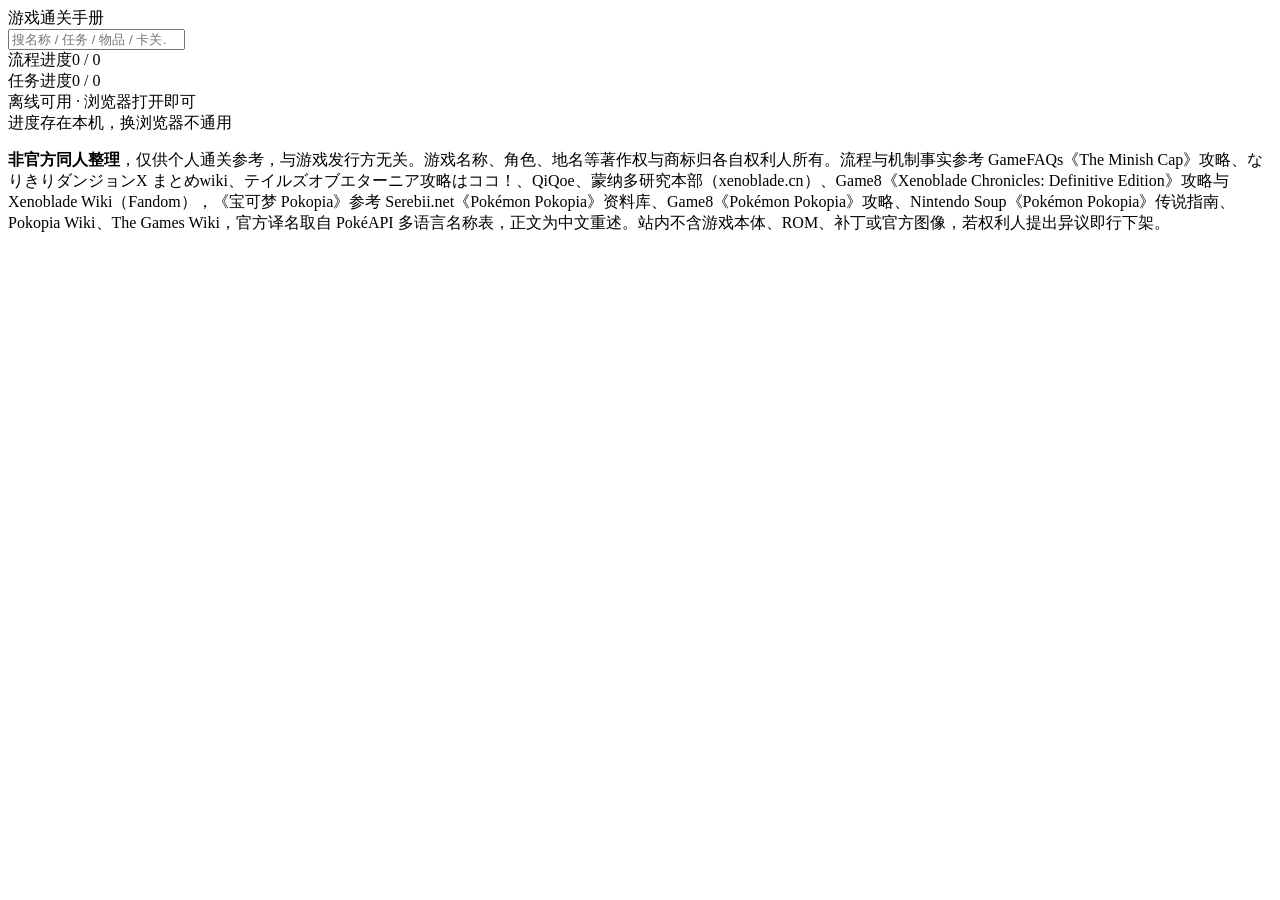
==== commit e6abb78a: "feat: 加入 Switch 2《宝可梦 Pokopia》，站名改为游戏通关手册 流程 6 章、传说速查 14 只、图鉴速查 620 条；catalogMeta/bossMeta 让图鉴与传说页用自" ====
--- a/src/shell.html
+++ b/src/shell.html
@@ -4,7 +4,7 @@
 <meta charset="utf-8">
 <meta name="viewport" content="width=device-width,initial-scale=1,viewport-fit=cover">
 <meta name="theme-color" content="#0d0f13">
-<title>老游戏通关手册 · 离线边玩边查</title>
+<title>游戏通关手册 · 离线边玩边查</title>
 <link rel="icon" type="image/svg+xml" href="data:image/svg+xml,%3Csvg xmlns='http://www.w3.org/2000/svg' viewBox='0 0 32 32'%3E%3Crect width='32' height='32' rx='7' fill='%2310161a'/%3E%3Crect x='5' y='6' width='22' height='15' rx='2.5' fill='%2356dd91'/%3E%3Cpath d='M10.5 13.5l4 4 7-7.5' fill='none' stroke='%2310161a' stroke-width='3' stroke-linecap='round' stroke-linejoin='round'/%3E%3Crect x='7' y='24' width='7' height='2.5' rx='1.25' fill='%23849cff'/%3E%3Ccircle cx='23' cy='25.25' r='2' fill='%23ffc861'/%3E%3C/svg%3E">
 <link rel="stylesheet" href="assets/themes.css">
 <link rel="stylesheet" href="assets/app.css">
@@ -12,8 +12,8 @@
 <body>
 <div class="app">
   <aside class="rail">
-    <div class="brand"><i></i>老游戏通关手册</div>
-    <div class="search"><input id="search" type="search" placeholder="搜任务 / 物品 / Boss / 卡关…" autocomplete="off"></div>
+    <div class="brand"><i></i>游戏通关手册</div>
+    <div class="search"><input id="search" type="search" placeholder="搜名称 / 任务 / 物品 / 卡关…" autocomplete="off"></div>
     <div class="gtabs" id="gtabs"></div>
     <div class="pwrap">
       <div class="ptext"><span>流程进度</span><span id="ptext">0 / 0</span></div>
@@ -28,7 +28,7 @@
   </aside>
   <main class="main" id="main"></main>
   <footer class="sitefoot">
-    <p><b>非官方同人整理</b>，仅供个人通关参考，与游戏发行方无关。游戏名称、角色、地名等著作权与商标归各自权利人所有。流程与机制事实参考 GameFAQs《The Minish Cap》攻略、なりきりダンジョンX まとめwiki、テイルズオブエターニア攻略はココ！、QiQoe、蒙纳多研究本部（xenoblade.cn）、Game8《Xenoblade Chronicles: Definitive Edition》攻略与 Xenoblade Wiki（Fandom），正文为中文重述。站内不含游戏本体、ROM、补丁或官方图像，若权利人提出异议即行下架。</p>
+    <p><b>非官方同人整理</b>，仅供个人通关参考，与游戏发行方无关。游戏名称、角色、地名等著作权与商标归各自权利人所有。流程与机制事实参考 GameFAQs《The Minish Cap》攻略、なりきりダンジョンX まとめwiki、テイルズオブエターニア攻略はココ！、QiQoe、蒙纳多研究本部（xenoblade.cn）、Game8《Xenoblade Chronicles: Definitive Edition》攻略与 Xenoblade Wiki（Fandom），《宝可梦 Pokopia》参考 Serebii.net《Pokémon Pokopia》资料库、Game8《Pokémon Pokopia》攻略、Nintendo Soup《Pokémon Pokopia》传说指南、Pokopia Wiki、The Games Wiki，官方译名取自 PokéAPI 多语言名称表，正文为中文重述。站内不含游戏本体、ROM、补丁或官方图像，若权利人提出异议即行下架。</p>
   </footer>
 </div>
 
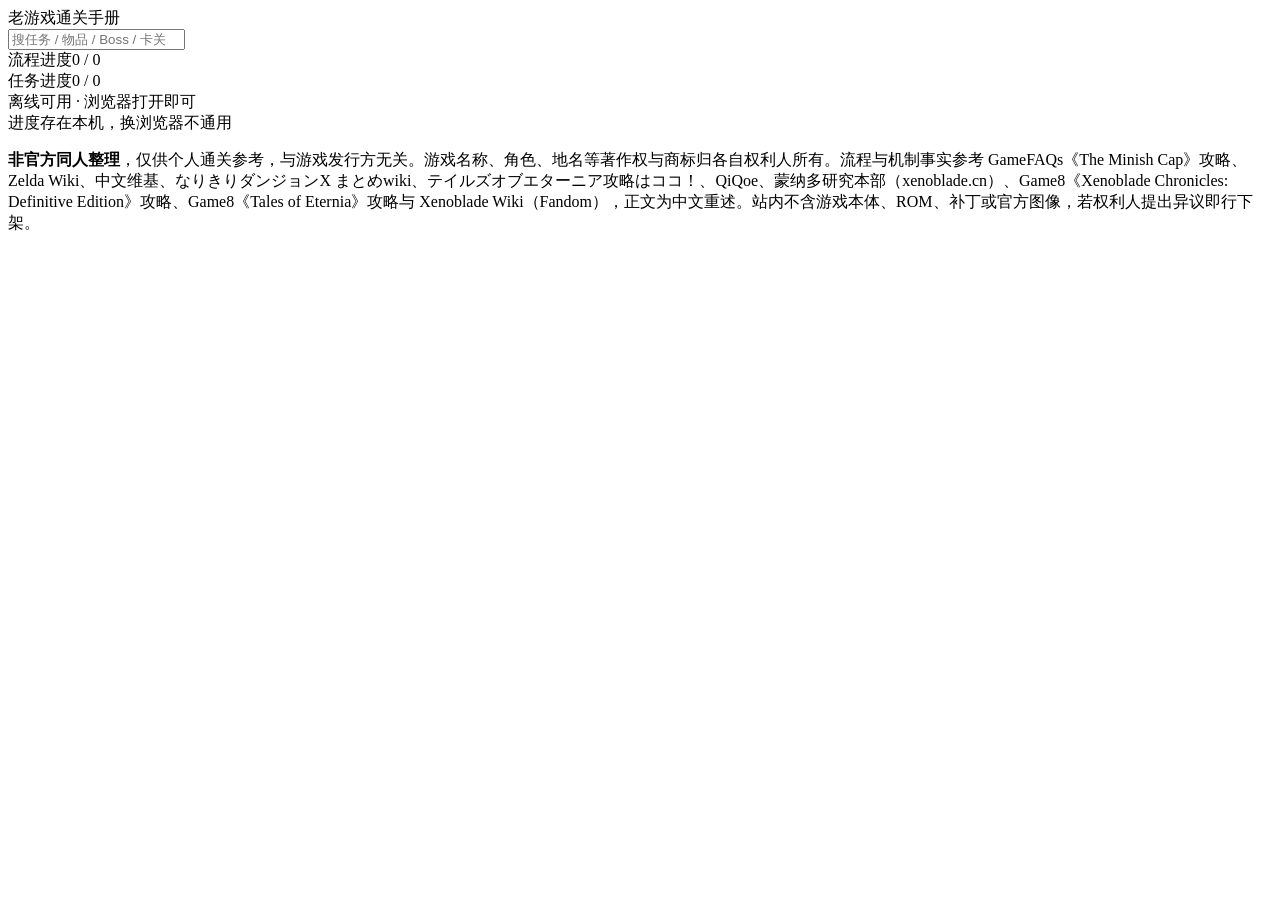
==== commit 9f39e0f8: "fix: 校对四作攻略内容并对齐译名 - 异度之刃：按蒙纳多研究本部修正译名、用词、主线步骤与 Boss 打法，清除英文残留 - 缩小帽：修正光箭时限和挖掘手套位置，补全最终战打法，译名取 Zelda" ====
--- a/src/shell.html
+++ b/src/shell.html
@@ -4,7 +4,7 @@
 <meta charset="utf-8">
 <meta name="viewport" content="width=device-width,initial-scale=1,viewport-fit=cover">
 <meta name="theme-color" content="#0d0f13">
-<title>游戏通关手册 · 离线边玩边查</title>
+<title>老游戏通关手册 · 离线边玩边查</title>
 <link rel="icon" type="image/svg+xml" href="data:image/svg+xml,%3Csvg xmlns='http://www.w3.org/2000/svg' viewBox='0 0 32 32'%3E%3Crect width='32' height='32' rx='7' fill='%2310161a'/%3E%3Crect x='5' y='6' width='22' height='15' rx='2.5' fill='%2356dd91'/%3E%3Cpath d='M10.5 13.5l4 4 7-7.5' fill='none' stroke='%2310161a' stroke-width='3' stroke-linecap='round' stroke-linejoin='round'/%3E%3Crect x='7' y='24' width='7' height='2.5' rx='1.25' fill='%23849cff'/%3E%3Ccircle cx='23' cy='25.25' r='2' fill='%23ffc861'/%3E%3C/svg%3E">
 <link rel="stylesheet" href="assets/themes.css">
 <link rel="stylesheet" href="assets/app.css">
@@ -12,8 +12,8 @@
 <body>
 <div class="app">
   <aside class="rail">
-    <div class="brand"><i></i>游戏通关手册</div>
-    <div class="search"><input id="search" type="search" placeholder="搜名称 / 任务 / 物品 / 卡关…" autocomplete="off"></div>
+    <div class="brand"><i></i>老游戏通关手册</div>
+    <div class="search"><input id="search" type="search" placeholder="搜任务 / 物品 / Boss / 卡关…" autocomplete="off"></div>
     <div class="gtabs" id="gtabs"></div>
     <div class="pwrap">
       <div class="ptext"><span>流程进度</span><span id="ptext">0 / 0</span></div>
@@ -28,7 +28,7 @@
   </aside>
   <main class="main" id="main"></main>
   <footer class="sitefoot">
-    <p><b>非官方同人整理</b>，仅供个人通关参考，与游戏发行方无关。游戏名称、角色、地名等著作权与商标归各自权利人所有。流程与机制事实参考 GameFAQs《The Minish Cap》攻略、なりきりダンジョンX まとめwiki、テイルズオブエターニア攻略はココ！、QiQoe、蒙纳多研究本部（xenoblade.cn）、Game8《Xenoblade Chronicles: Definitive Edition》攻略与 Xenoblade Wiki（Fandom），《宝可梦 Pokopia》参考 Serebii.net《Pokémon Pokopia》资料库、Game8《Pokémon Pokopia》攻略、Nintendo Soup《Pokémon Pokopia》传说指南、Pokopia Wiki、The Games Wiki，官方译名取自 PokéAPI 多语言名称表，正文为中文重述。站内不含游戏本体、ROM、补丁或官方图像，若权利人提出异议即行下架。</p>
+    <p><b>非官方同人整理</b>，仅供个人通关参考，与游戏发行方无关。游戏名称、角色、地名等著作权与商标归各自权利人所有。流程与机制事实参考 GameFAQs《The Minish Cap》攻略、Zelda Wiki、中文维基、なりきりダンジョンX まとめwiki、テイルズオブエターニア攻略はココ！、QiQoe、蒙纳多研究本部（xenoblade.cn）、Game8《Xenoblade Chronicles: Definitive Edition》攻略、Game8《Tales of Eternia》攻略与 Xenoblade Wiki（Fandom），正文为中文重述。站内不含游戏本体、ROM、补丁或官方图像，若权利人提出异议即行下架。</p>
   </footer>
 </div>
 
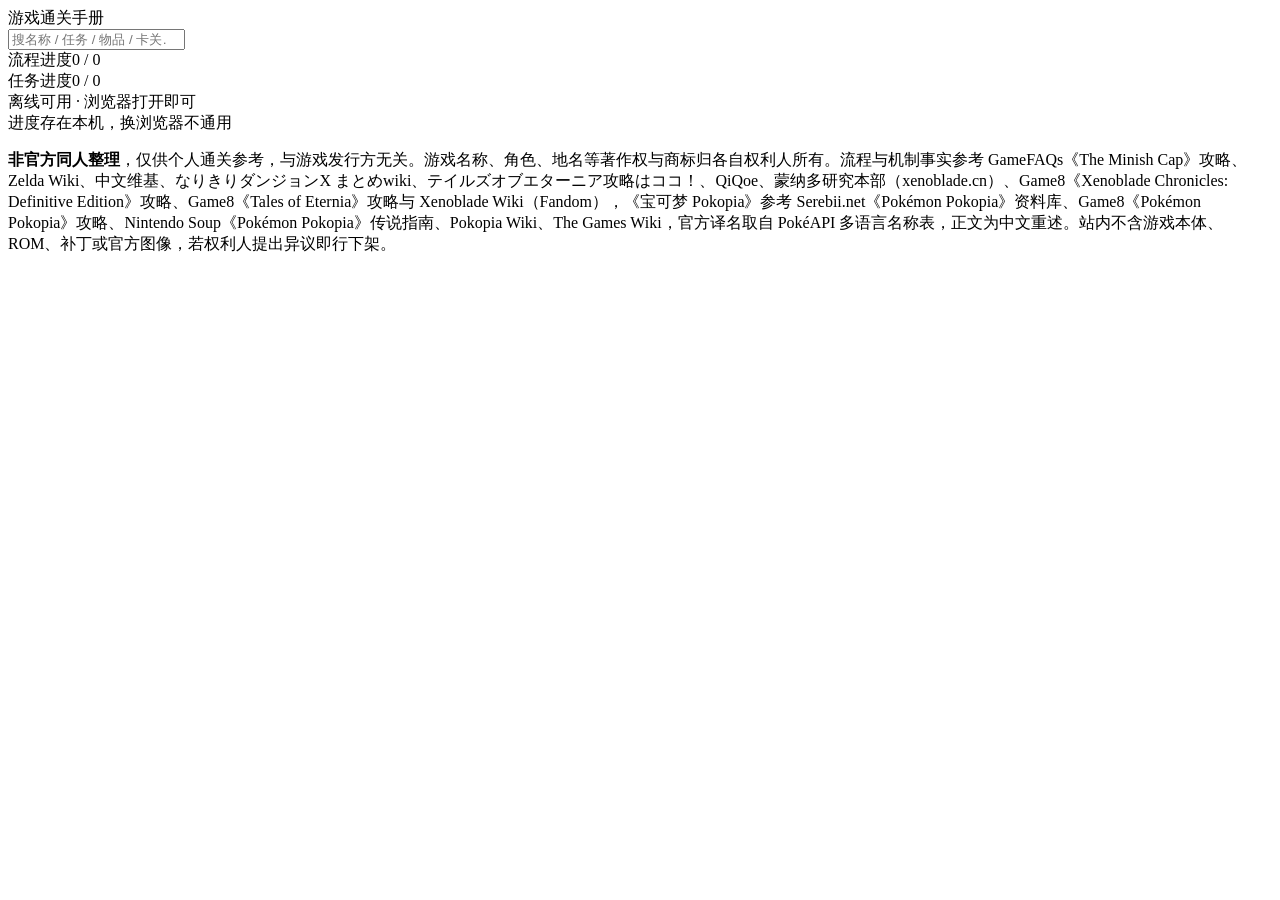
==== commit 4bfed1e8: "merge: 合入 main 的 Pokopia 与站名调整，保留四作校对" ====
--- a/src/shell.html
+++ b/src/shell.html
@@ -4,7 +4,7 @@
 <meta charset="utf-8">
 <meta name="viewport" content="width=device-width,initial-scale=1,viewport-fit=cover">
 <meta name="theme-color" content="#0d0f13">
-<title>老游戏通关手册 · 离线边玩边查</title>
+<title>游戏通关手册 · 离线边玩边查</title>
 <link rel="icon" type="image/svg+xml" href="data:image/svg+xml,%3Csvg xmlns='http://www.w3.org/2000/svg' viewBox='0 0 32 32'%3E%3Crect width='32' height='32' rx='7' fill='%2310161a'/%3E%3Crect x='5' y='6' width='22' height='15' rx='2.5' fill='%2356dd91'/%3E%3Cpath d='M10.5 13.5l4 4 7-7.5' fill='none' stroke='%2310161a' stroke-width='3' stroke-linecap='round' stroke-linejoin='round'/%3E%3Crect x='7' y='24' width='7' height='2.5' rx='1.25' fill='%23849cff'/%3E%3Ccircle cx='23' cy='25.25' r='2' fill='%23ffc861'/%3E%3C/svg%3E">
 <link rel="stylesheet" href="assets/themes.css">
 <link rel="stylesheet" href="assets/app.css">
@@ -12,8 +12,8 @@
 <body>
 <div class="app">
   <aside class="rail">
-    <div class="brand"><i></i>老游戏通关手册</div>
-    <div class="search"><input id="search" type="search" placeholder="搜任务 / 物品 / Boss / 卡关…" autocomplete="off"></div>
+    <div class="brand"><i></i>游戏通关手册</div>
+    <div class="search"><input id="search" type="search" placeholder="搜名称 / 任务 / 物品 / 卡关…" autocomplete="off"></div>
     <div class="gtabs" id="gtabs"></div>
     <div class="pwrap">
       <div class="ptext"><span>流程进度</span><span id="ptext">0 / 0</span></div>
@@ -28,7 +28,7 @@
   </aside>
   <main class="main" id="main"></main>
   <footer class="sitefoot">
-    <p><b>非官方同人整理</b>，仅供个人通关参考，与游戏发行方无关。游戏名称、角色、地名等著作权与商标归各自权利人所有。流程与机制事实参考 GameFAQs《The Minish Cap》攻略、Zelda Wiki、中文维基、なりきりダンジョンX まとめwiki、テイルズオブエターニア攻略はココ！、QiQoe、蒙纳多研究本部（xenoblade.cn）、Game8《Xenoblade Chronicles: Definitive Edition》攻略、Game8《Tales of Eternia》攻略与 Xenoblade Wiki（Fandom），正文为中文重述。站内不含游戏本体、ROM、补丁或官方图像，若权利人提出异议即行下架。</p>
+    <p><b>非官方同人整理</b>，仅供个人通关参考，与游戏发行方无关。游戏名称、角色、地名等著作权与商标归各自权利人所有。流程与机制事实参考 GameFAQs《The Minish Cap》攻略、Zelda Wiki、中文维基、なりきりダンジョンX まとめwiki、テイルズオブエターニア攻略はココ！、QiQoe、蒙纳多研究本部（xenoblade.cn）、Game8《Xenoblade Chronicles: Definitive Edition》攻略、Game8《Tales of Eternia》攻略与 Xenoblade Wiki（Fandom），《宝可梦 Pokopia》参考 Serebii.net《Pokémon Pokopia》资料库、Game8《Pokémon Pokopia》攻略、Nintendo Soup《Pokémon Pokopia》传说指南、Pokopia Wiki、The Games Wiki，官方译名取自 PokéAPI 多语言名称表，正文为中文重述。站内不含游戏本体、ROM、补丁或官方图像，若权利人提出异议即行下架。</p>
   </footer>
 </div>
 
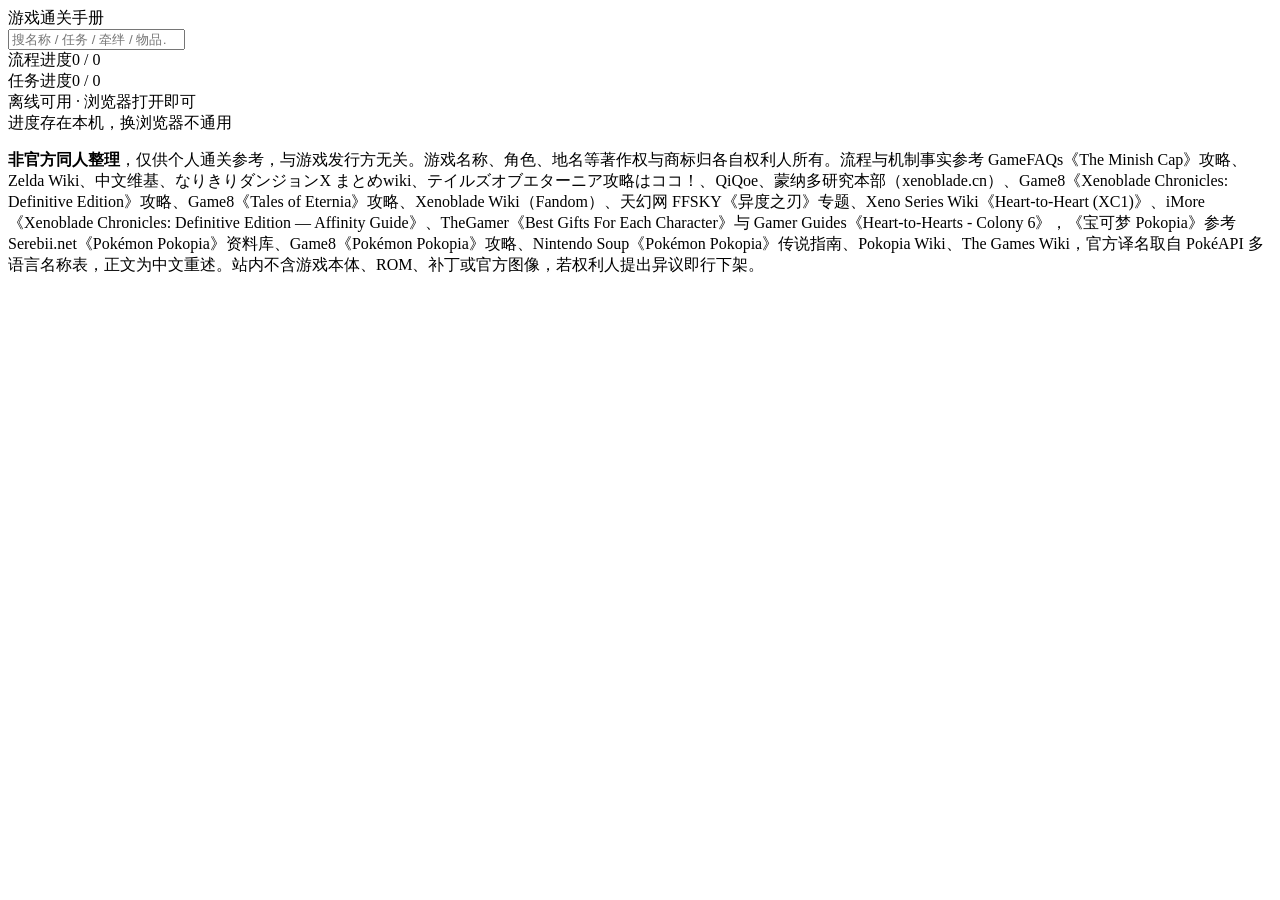
==== commit 0a9c3415: "feat: 异度之刃新增全牵绊对话与刷牵绊技巧 新增「牵绊」页：63 条对话 / 15 区域 / 6 条仅夜间，按角色、等级、昼夜与完成度筛选，勾选进度入 progress.lock.json。补充送" ====
--- a/src/shell.html
+++ b/src/shell.html
@@ -13,7 +13,7 @@
 <div class="app">
   <aside class="rail">
     <div class="brand"><i></i>游戏通关手册</div>
-    <div class="search"><input id="search" type="search" placeholder="搜名称 / 任务 / 物品 / 卡关…" autocomplete="off"></div>
+    <div class="search"><input id="search" type="search" placeholder="搜名称 / 任务 / 牵绊 / 物品…" autocomplete="off"></div>
     <div class="gtabs" id="gtabs"></div>
     <div class="pwrap">
       <div class="ptext"><span>流程进度</span><span id="ptext">0 / 0</span></div>
@@ -28,7 +28,7 @@
   </aside>
   <main class="main" id="main"></main>
   <footer class="sitefoot">
-    <p><b>非官方同人整理</b>，仅供个人通关参考，与游戏发行方无关。游戏名称、角色、地名等著作权与商标归各自权利人所有。流程与机制事实参考 GameFAQs《The Minish Cap》攻略、Zelda Wiki、中文维基、なりきりダンジョンX まとめwiki、テイルズオブエターニア攻略はココ！、QiQoe、蒙纳多研究本部（xenoblade.cn）、Game8《Xenoblade Chronicles: Definitive Edition》攻略、Game8《Tales of Eternia》攻略与 Xenoblade Wiki（Fandom），《宝可梦 Pokopia》参考 Serebii.net《Pokémon Pokopia》资料库、Game8《Pokémon Pokopia》攻略、Nintendo Soup《Pokémon Pokopia》传说指南、Pokopia Wiki、The Games Wiki，官方译名取自 PokéAPI 多语言名称表，正文为中文重述。站内不含游戏本体、ROM、补丁或官方图像，若权利人提出异议即行下架。</p>
+    <p><b>非官方同人整理</b>，仅供个人通关参考，与游戏发行方无关。游戏名称、角色、地名等著作权与商标归各自权利人所有。流程与机制事实参考 GameFAQs《The Minish Cap》攻略、Zelda Wiki、中文维基、なりきりダンジョンX まとめwiki、テイルズオブエターニア攻略はココ！、QiQoe、蒙纳多研究本部（xenoblade.cn）、Game8《Xenoblade Chronicles: Definitive Edition》攻略、Game8《Tales of Eternia》攻略、Xenoblade Wiki（Fandom）、天幻网 FFSKY《异度之刃》专题、Xeno Series Wiki《Heart-to-Heart (XC1)》、iMore《Xenoblade Chronicles: Definitive Edition — Affinity Guide》、TheGamer《Best Gifts For Each Character》与 Gamer Guides《Heart-to-Hearts - Colony 6》，《宝可梦 Pokopia》参考 Serebii.net《Pokémon Pokopia》资料库、Game8《Pokémon Pokopia》攻略、Nintendo Soup《Pokémon Pokopia》传说指南、Pokopia Wiki、The Games Wiki，官方译名取自 PokéAPI 多语言名称表，正文为中文重述。站内不含游戏本体、ROM、补丁或官方图像，若权利人提出异议即行下架。</p>
   </footer>
 </div>
 
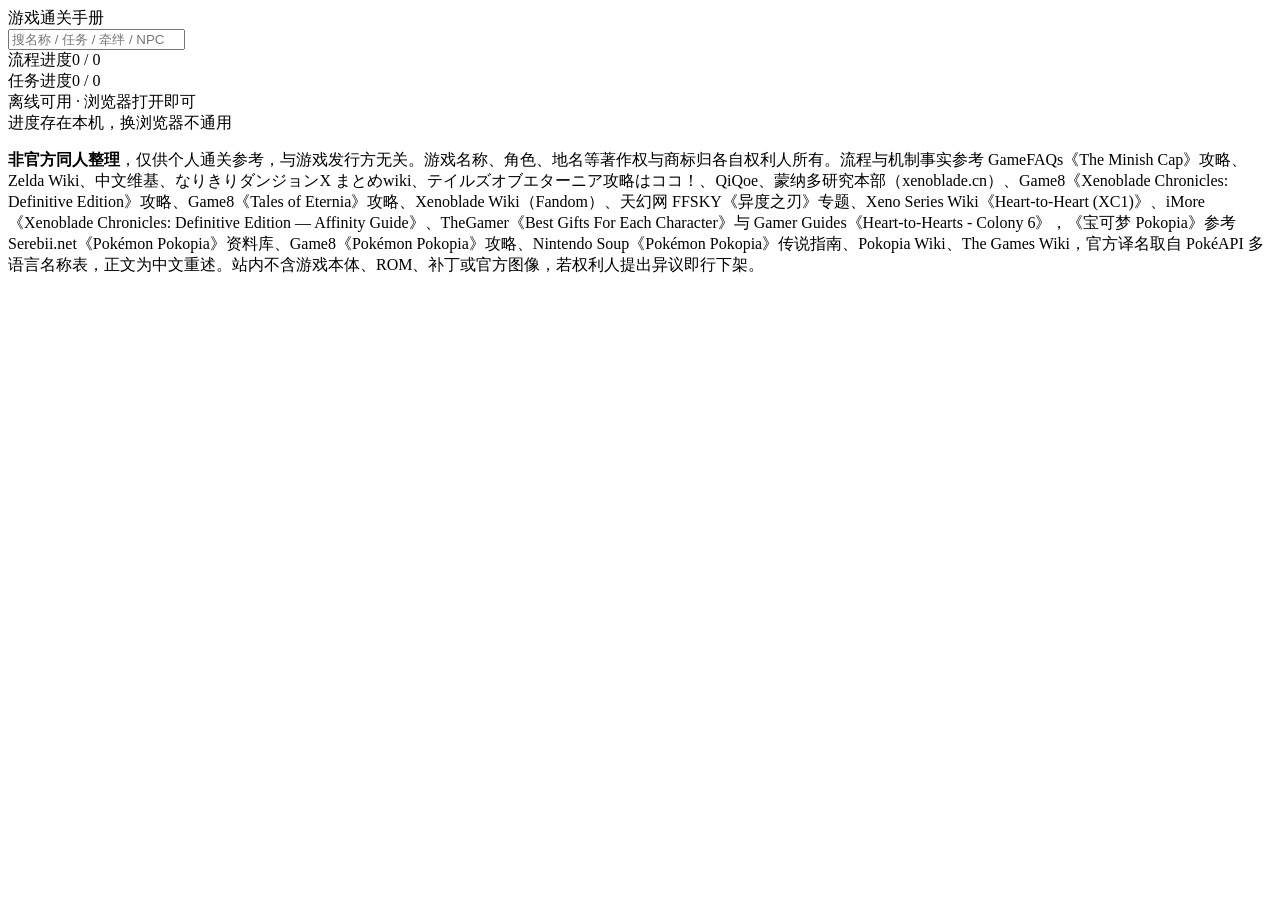
==== commit aa97dbcb: "feat: 异度之刃新增全 NPC 一览与活动时间 新增 NPC 页：164 名有名 NPC，按区域列出活动时间、常去地点、种族/性别/年龄、特征、礼物、交易星级与相关任务，支持登记进度和区域/种族/" ====
--- a/src/shell.html
+++ b/src/shell.html
@@ -13,7 +13,7 @@
 <div class="app">
   <aside class="rail">
     <div class="brand"><i></i>游戏通关手册</div>
-    <div class="search"><input id="search" type="search" placeholder="搜名称 / 任务 / 牵绊 / 物品…" autocomplete="off"></div>
+    <div class="search"><input id="search" type="search" placeholder="搜名称 / 任务 / 牵绊 / NPC / 物品…" autocomplete="off"></div>
     <div class="gtabs" id="gtabs"></div>
     <div class="pwrap">
       <div class="ptext"><span>流程进度</span><span id="ptext">0 / 0</span></div>
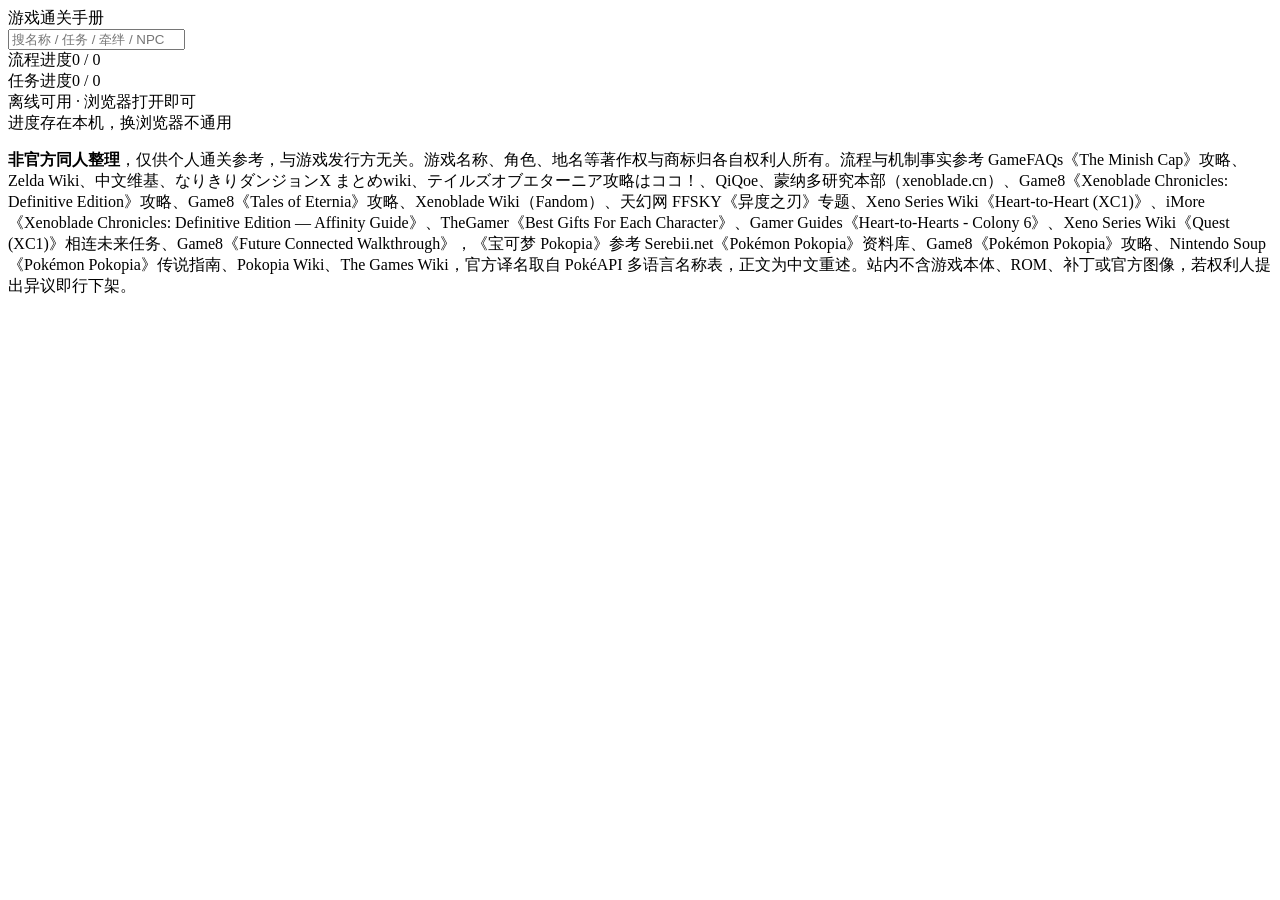
==== commit a4282e48: "feat: 异度之刃补全任务接取、珍稀种、相连未来与系统速查 - 任务卡新增接取条件与目标（475 条）：委托人作息、地点、评价值、主线进度、前置任务 - 新增珍稀种页：177 只，含等级、HP、素材" ====
--- a/src/shell.html
+++ b/src/shell.html
@@ -28,7 +28,7 @@
   </aside>
   <main class="main" id="main"></main>
   <footer class="sitefoot">
-    <p><b>非官方同人整理</b>，仅供个人通关参考，与游戏发行方无关。游戏名称、角色、地名等著作权与商标归各自权利人所有。流程与机制事实参考 GameFAQs《The Minish Cap》攻略、Zelda Wiki、中文维基、なりきりダンジョンX まとめwiki、テイルズオブエターニア攻略はココ！、QiQoe、蒙纳多研究本部（xenoblade.cn）、Game8《Xenoblade Chronicles: Definitive Edition》攻略、Game8《Tales of Eternia》攻略、Xenoblade Wiki（Fandom）、天幻网 FFSKY《异度之刃》专题、Xeno Series Wiki《Heart-to-Heart (XC1)》、iMore《Xenoblade Chronicles: Definitive Edition — Affinity Guide》、TheGamer《Best Gifts For Each Character》与 Gamer Guides《Heart-to-Hearts - Colony 6》，《宝可梦 Pokopia》参考 Serebii.net《Pokémon Pokopia》资料库、Game8《Pokémon Pokopia》攻略、Nintendo Soup《Pokémon Pokopia》传说指南、Pokopia Wiki、The Games Wiki，官方译名取自 PokéAPI 多语言名称表，正文为中文重述。站内不含游戏本体、ROM、补丁或官方图像，若权利人提出异议即行下架。</p>
+    <p><b>非官方同人整理</b>，仅供个人通关参考，与游戏发行方无关。游戏名称、角色、地名等著作权与商标归各自权利人所有。流程与机制事实参考 GameFAQs《The Minish Cap》攻略、Zelda Wiki、中文维基、なりきりダンジョンX まとめwiki、テイルズオブエターニア攻略はココ！、QiQoe、蒙纳多研究本部（xenoblade.cn）、Game8《Xenoblade Chronicles: Definitive Edition》攻略、Game8《Tales of Eternia》攻略、Xenoblade Wiki（Fandom）、天幻网 FFSKY《异度之刃》专题、Xeno Series Wiki《Heart-to-Heart (XC1)》、iMore《Xenoblade Chronicles: Definitive Edition — Affinity Guide》、TheGamer《Best Gifts For Each Character》、Gamer Guides《Heart-to-Hearts - Colony 6》、Xeno Series Wiki《Quest (XC1)》相连未来任务、Game8《Future Connected Walkthrough》，《宝可梦 Pokopia》参考 Serebii.net《Pokémon Pokopia》资料库、Game8《Pokémon Pokopia》攻略、Nintendo Soup《Pokémon Pokopia》传说指南、Pokopia Wiki、The Games Wiki，官方译名取自 PokéAPI 多语言名称表，正文为中文重述。站内不含游戏本体、ROM、补丁或官方图像，若权利人提出异议即行下架。</p>
   </footer>
 </div>
 
